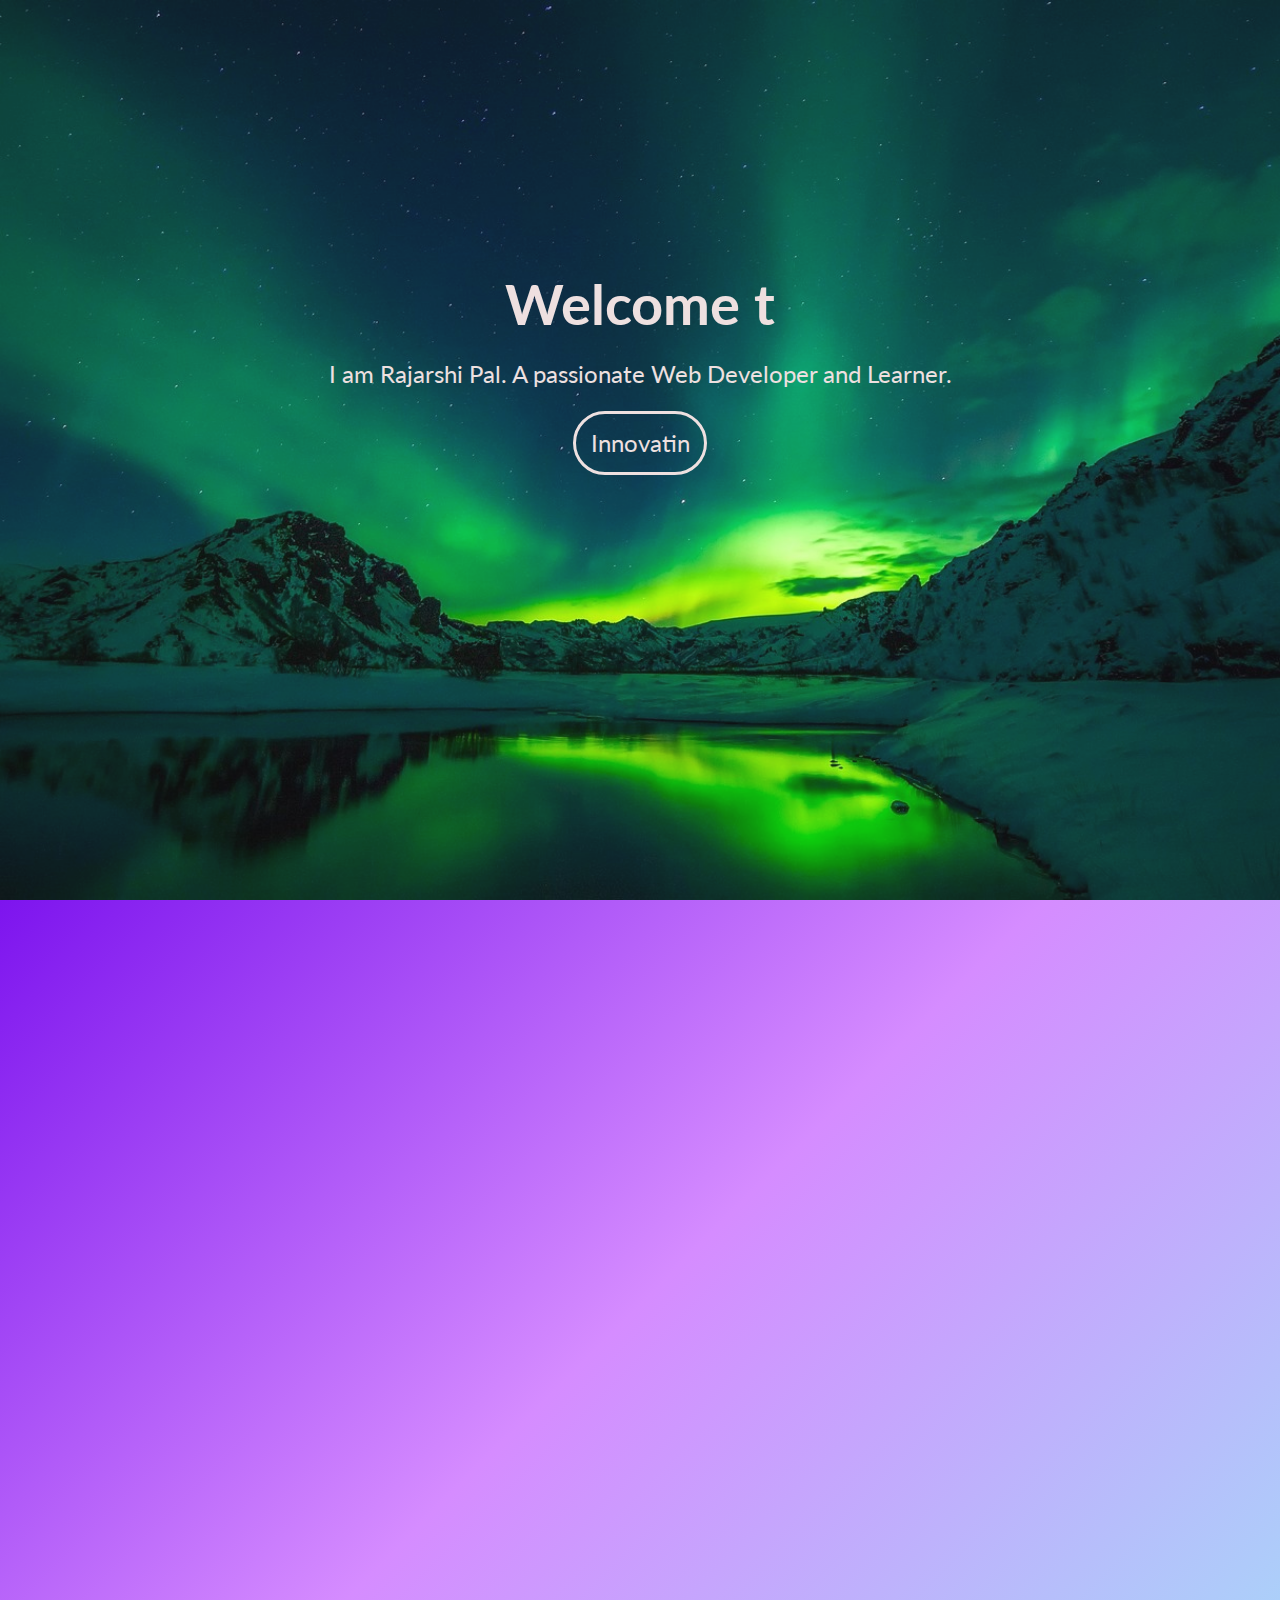
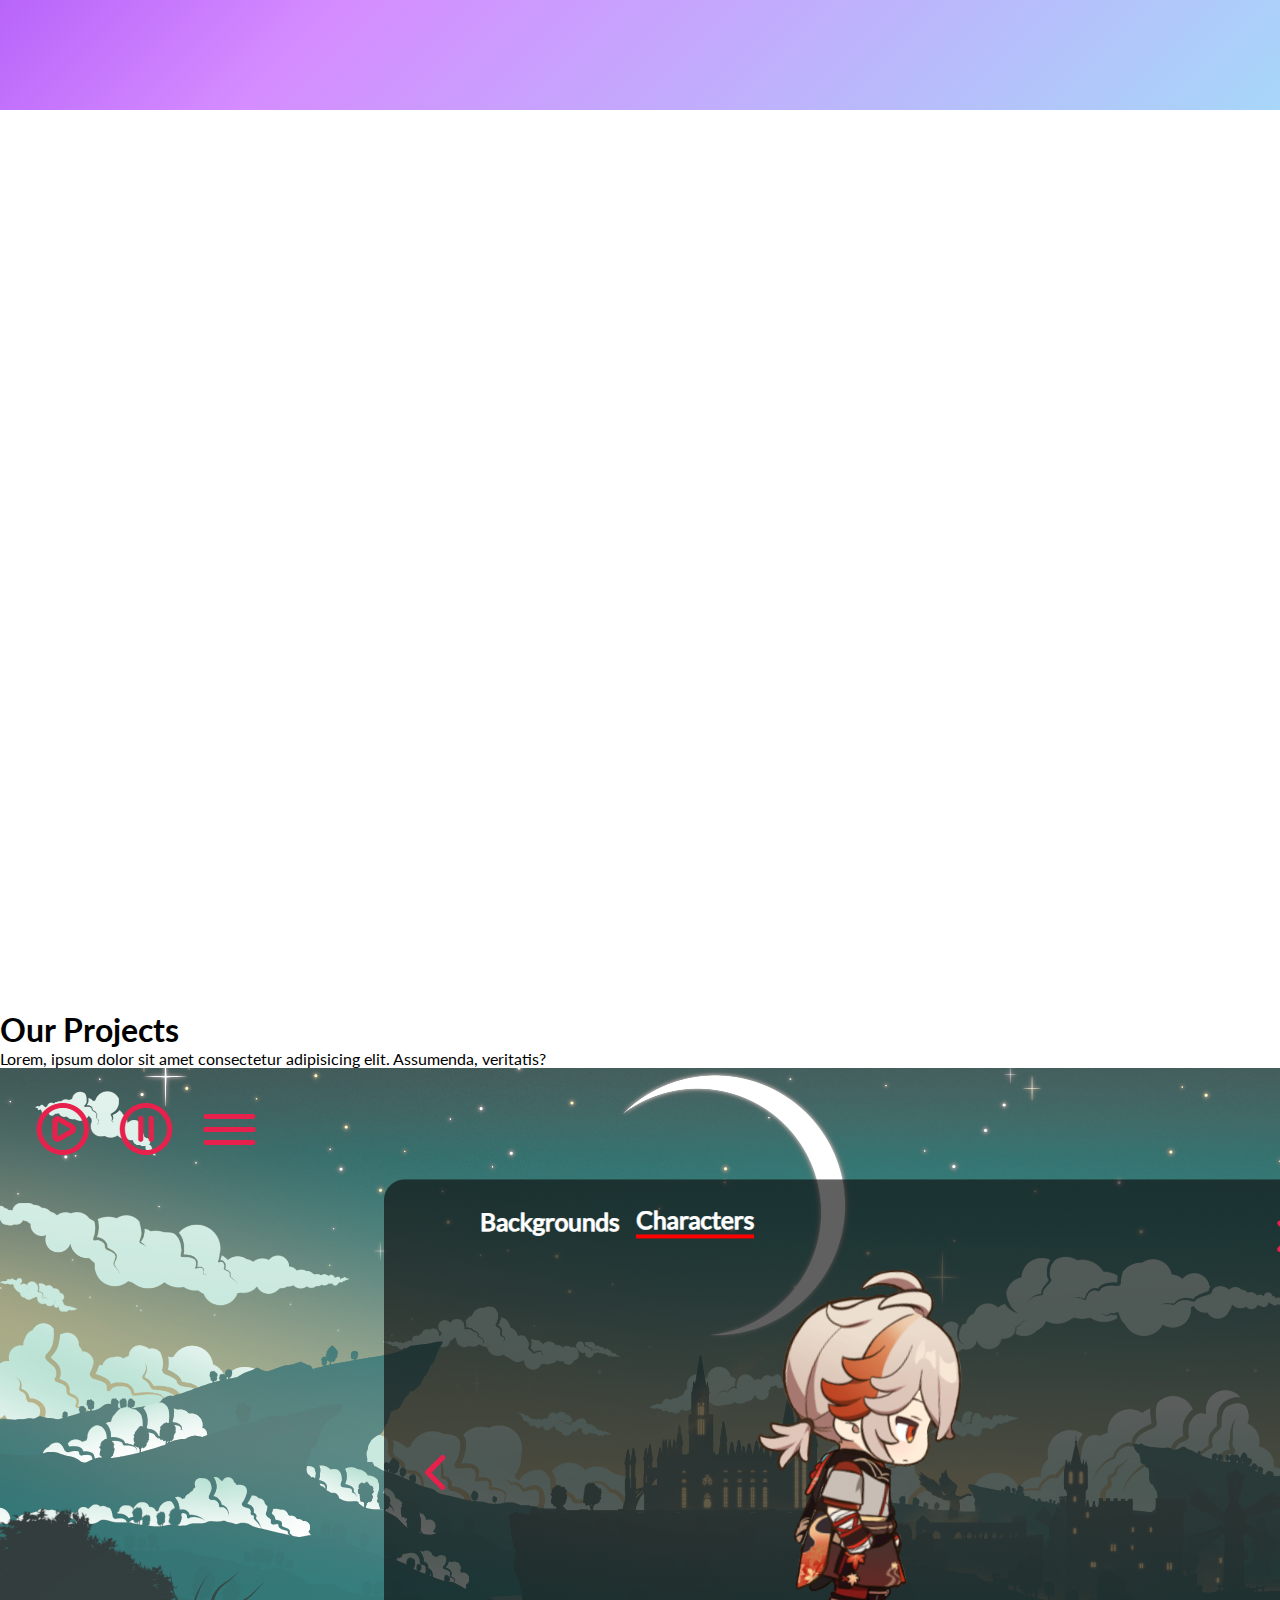
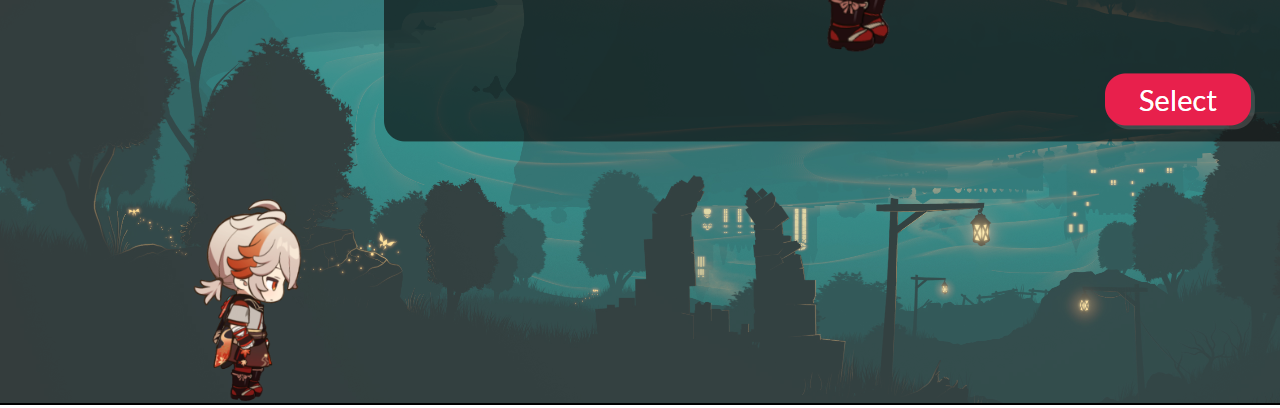
==== backup.html @ f6e22512 "Restructured" ====
<!DOCTYPE html>
<html lang="en">
  <head>
    <meta charset="UTF-8" />
    <meta name="viewport" content="width=device-width, initial-scale=1.0" />
    <title>Document</title>
    <!-- CSS File -->
    <link rel="stylesheet" href="backup.css" />
    <!-- CSS ICONS -->
    <link
      rel="stylesheet"
      href="https://unicons.iconscout.com/release/v4.0.8/css/line.css"
    />
    <!-- FONTS -->
  </head>
  <body>
    <div id="menubtn"><i class="uil uil-bars btn-menu"></i></div>
    <nav id="navbar">
      <h2 class="nav-title">Navigation</h2>
      <i class="uil uil-times btn-cancel"></i>
      <ul class="nav-items">
        <li class="list-items"><a href="#Home">Home</a></li>
        <li class="list-items"><a href="#About">About</a></li>
        <li class="list-items"><a href="#Skills">Skills</a></li>
        <li class="list-items"><a href="#">Projects</a></li>
        <li class="list-items"><a href="#">Footer</a></li>
        <li class="list-items list-para">
          <p>
            Lorem ipsum dolor sit amet consectetur adipisicing elit. Voluptate
            laboriosam fugiat amet porro reprehenderit consectetur perspiciatis?
          </p>
        </li>
        <li class="list-items list-iconbox">
          <a href="#"
            ><i id="linked-icon" class="uil uil-linkedin-alt list-icons"></i
          ></a>
          <a href="#"
            ><i id="git-icon" class="uil uil-github-alt list-icons"></i
          ></a>
          <a href="#"
            ><i id="twiter-icon" class="uil uil-twitter-alt list-icons"></i
          ></a>
          <a href="#"
            ><i id="telegram-icon" class="uil uil-telegram-alt list-icons"></i
          ></a>
          <a href="#"
            ><i id="whatsapp-icon" class="uil uil-whatsapp list-icons"></i
          ></a>
        </li>
      </ul>
    </nav>

    <section id="Home">
      <div class="typeWriteBox">
        <h2 class="typeWriteTitle">
          <!-- Text will be dynamically added -->
        </h2>
        <p class="para">
          I am Rajarshi Pal. A passionate Web Developer and Learner.
        </p>
        <p class="typeWritePara para">
          <!-- Text will be dynamically added -->
        </p>
      </div>
    </section>

    <section id="About">
      <div class="AboutBox">
        <div class="aboutImgBox">
          <img src="images/dp.jpeg" alt="My Image" />
        </div>
        <div class="aboutInfoBox">
          <h1 class="title-info">About Me</h1>
          <p class="para-info">
            I am a JavaScript and Frontend Developer based on West Bengal,
            India.
          </p>
          <div class="aboutSpanBox">
            <div class="span-label">
              <span class="label-items">Name:</span>
              <span class="label-items">Date of Birth:</span>
              <span class="label-items">Address:</span>
              <span class="label-items">Zip Code:</span>
              <span class="label-items">Email:</span>
              <span class="label-items">Phone:</span>
            </div>
            <div class="span-value">
              <span class="val-items">Rajarshi Pal</span>
              <span class="val-items">Marth 23<sup>rd</sup>, 2004</span>
              <span class="val-items"
                >65/B Nayapatty Road,Nagerbazar, Kolkata</span
              >
              <span class="val-items">700055</span>
              <span class="val-items">rajarship23@gmail.com</span>
              <span class="val-items">+91 8100091562</span>
            </div>
          </div>
          <div class="aboutBtnBox">
            <i class="uil uil-github about-gitIcon"></i>
            <a href="https://github.com/palrajarshi" target="_blank"
              >Visit Github</a
            >
          </div>
        </div>
      </div>
    </section>

    <section id="Skills">
      <div class="skillBox">
        <div id="educationBox" class="skill-items">
          <h2 class="skill-title">Education</h2>
          <div class="skill-val">
            <div class="skill-valItems" id="skill11">
              <p class="para-primary">2009 - 2021</p>
              <p class="para-secondary">Schooling</p>
              <p class="para-tertiary">
                Went to Kendriya Vidyalaya Cossipore, Kolkata.
              </p>
            </div>
            <div class="skill-valItems">
              <p class="para-primary">2021 - present(until 2025)</p>
              <p class="para-secondary">Bachelor's Degree(B.Tech)</p>
              <p class="para-tertiary">
                At Guru Nanak Institute Of Technology (G.N.I.T), Sodepur,
                Kolkata
              </p>
            </div>
          </div>
        </div>
        <div id="skiBox" class="skill-items">
          <h2 class="skill-title">Skills</h2>
          <div class="skill-val">
            <div class="skill-valItems">
              <p class="para-primary">2023</p>
              <p class="para-secondary">HTML</p>
              <p class="para-tertiary">Acquired through Self learning.</p>
            </div>
            <div class="skill-valItems">
              <p class="para-primary">2023</p>
              <p class="para-secondary">CSS</p>
              <p class="para-tertiary">Acquired through Self learning.</p>
            </div>
            <div class="skill-valItems">
              <p class="para-primary">2023</p>
              <p class="para-secondary">JavaScript</p>
              <p class="para-tertiary">Acquired through Self learning.</p>
            </div>
            <div class="skill-valItems">
              <p class="para-primary">2021</p>
              <p class="para-secondary">Writing</p>
              <p class="para-tertiary">
                Hobby. Creative and Imaginative Writing.
              </p>
            </div>
          </div>
        </div>
        <div id="languageBox" class="skill-items">
          <h2 class="skill-title">Language</h2>
          <div class="skill-val">
            <div class="skill-valItems">
              <p class="para-primary">Mother Tongue:</p>
              <p class="para-secondary">Bengali</p>
            </div>
            <div class="skill-valItems">
              <p class="para-primary">Prefered Language:</p>
              <p class="para-secondary">English</p>
            </div>
            <div class="skill-valItems">
              <p class="para-primary">Secondary Language:</p>
              <p class="para-secondary">Hindi</p>
            </div>
          </div>
        </div>
      </div>
    </section>

    <section id="Projects">
      <h1 class="project-title">Our Projects</h1>
      <p class="project-para">
        Lorem, ipsum dolor sit amet consectetur adipisicing elit. Assumenda,
        veritatis?
      </p>
      <div class="proj-box">
        <i id="btnprev" class="uil uil-angle-left-b icons"></i>
        <i id="btnnext" class="uil uil-angle-right-b icons"></i>
        <img src="images/projkazujump.png" alt="">
      </div>
    </section>
    <script src="backup.js"></script>
  </body>
</html>
---- backup.css ----
/* 1. Import Font */
@import url("https://fonts.googleapis.com/css2?family=DM+Serif+Display&family=Dancing+Script:wght@600&family=Fjalla+One&family=Kanit:wght@300&family=Lato&family=Roboto+Slab&display=swap");

/* 2. Initialisations */
* {
  font-family: "Lato", sans-serif;
  margin: 0;
  padding: 0;
  box-sizing: border-box;
}
html {
  scroll-behavior: smooth;
}
body {
  height: 150rem;
}

/* 3.Section - Navbar */
#navbar {
  background: #44093a80;
  z-index: 1;
  position: fixed;
  right: 0;
  top: 0;
  height: 100vh;
  width: 20vw;
  transition: all 0.6s ease;
  transform: translateX(100%);
}
/* 3.1 Navbar Menu button */
#menubtn {
  width: 3rem;
  text-align: center;
  border-radius: 0.6rem;
  font-size: 2rem;
  background: #963d636b;
  color: white;
  position: fixed;
  top: 2%;
  right: 1%;
  cursor: pointer;
}
.btn-cancel {
  font-size: 2rem;
  position: absolute;
  color: white;
  top: 2.5%;
  right: 5%;
  cursor: pointer;
}
.btn-cancel:hover{
  color: #b353f9;
}

/* 3.2 Navbar ul(nav- items) */
.nav-title {
  color: #ffb8be;
  margin: 1rem;
  font-family: "Kanit", sans-serif;
}
.nav-items {
  color: white;
  font-size: 1.2rem;
  list-style: none;
  width: 90%;
  height: 90%;
  margin: 2rem auto;
  font-family: "Roboto Slab", serif;
}

/* 3.3 Animate ul(nav-items) */
.animateItems {
  animation: aniLeftSlide 0.6s ease-in-out;
}
@keyframes aniLeftSlide {
  0% {
    transform: translateX(60%);
  }
  100% {
    transform: translateX(0%);
  }
}

.list-items {
  margin: 0.4rem;
  padding: 0.4rem;
}
.list-items:nth-child(-n + 6):not(:nth-child(7)):hover {
  box-shadow: 2px 2px;
}
.list-iconbox {
  display: flex;
  justify-content: space-between;
  align-items: end;
  height: 30%;
}
.list-items a {
  color: white;
  text-decoration: none;
  transform: rotateY(0deg);
  transition: transform 0.6s ease;
}

.list-icons {
  font-size: 2rem;
}
.list-items a:hover,
.list-items:nth-child(6):hover {
  color: #f9aeae;
  transform: rotateY(360deg);
}

/* 4.Section - Home */
#Home {
  height: 100vh;
  display: flex;
  justify-content: center;
  align-items: center;
}
#Home::before {
  content: "";
  position: absolute;
  height: 100%;
  width: 100%;
  background: var(--changeBg, url(images/bg3.jpg));
  background-repeat: no-repeat;
  background-position: center;
  background-size: cover;
  height: 100vh;
  z-index: -1;
  transition: background 0.6s ease;
  opacity: 95%;
}

/* 4.1 Home: Title and Para */

.typeWriteBox {
  height: 40%;
  display: flex;
  flex-direction: column;
  align-items: center;
  font-family: "DM Serif Display", serif;
  color: #eee0e0;
}
.typeWriteTitle {
  font-size: 3.5rem;
}
.para {
  font-family: "Lato", sans-serif;
  margin-top: 1rem;
  padding: 0.4rem;
  font-size: 1.5rem;
  white-space: nowrap;
  text-align: center;
}
.typeWritePara {
  padding: 0.9rem;
  border-radius: 2rem;
  border: transparent;
  text-align: center;
  border: 0.2rem solid;
  opacity: 0;
  transition: opacity 3s ease;
}

/* 4. Section - About */
#About {
  /* border: 2px solid black; */
  height: 90vh;
  display: flex;
  align-items: center;
  justify-content: center;
  /* background: linear-gradient(to bottom, #87CEEB, #ffffff); */
  background: linear-gradient(135deg, #7d14ee, #d58cff, #a7d7f9);
}
.AboutBox {
  display: flex;
  height: 90%;
  width: 80%;
  transform: translateX(0);
}
.aboutImgBox {
  /* border: 2px solid; */
  opacity: 0;
  height: 100%;
  width: 40%;
  border-radius: 1rem;
  overflow: hidden;
  transition: all 0.6s ease;
}
/* 4.1 Section - About Info Box */
.aboutInfoBox {
  opacity: 0;
  padding: 1rem;
  height: 100%;
  width: 55%;
  margin-left: 3rem;
  transition: all 1.6s ease-in-out;
}
.title-info {
  font-size: 3rem;
  display: flex;
  align-items: center;
  height: 15%;
  color: white;
}
.para-info {
  font-size: 1.3rem;
  color: rgb(93 39 39);
  height: 15%;
  display: flex;
  align-items: center;
}
/* 4.2 Section - Spanbox (label and val) Box  */
.aboutSpanBox {
  display: flex;
  font-size: 1.2rem;
  height: 55%;
}
.span-label {
  display: flex;
  flex-direction: column;
  color: #2e2c2c;
  width: 22%;
  font-weight: bold;
}
.span-value {
  display: flex;
  flex-direction: column;
  /* border: 2px solid; */
  width: 75%;
  color: rgb(255, 255, 255);
}

.label-items,
.val-items {
  line-height: 3rem;
}

/* 4.3 Section - Button Box  */
.aboutBtnBox {
  display: flex;
  align-items: center;
  height: 15%;
}
.aboutBtnBox a {
  text-decoration: none;
  color: white;
  font-size: 1.2rem;
  margin-left: 0.3rem;
  background-color: #3e64ff;
  border: #5871d6c5;
  padding: 0.6rem;
  border-radius: 1rem;
  box-shadow: 2px 2px rgba(0, 0, 0, 0.3);
}
.aboutBtnBox a:hover {
  color: #07154b;
}
.about-gitIcon {
  cursor: pointer;
  margin-left: 0.3rem;
  font-size: 2.5rem;
}

/* 4.4 Section - About Image Box  */
.aboutImgBox img {
  height: 100%;
  width: 100%;
  object-fit: fill;
}

/* 5. Section - Skills */
#Skills {
  opacity: 0;
  height: 100vh;
  display: flex;
  align-items: center;
  justify-content: center;
  transition: opacity 0.6s ease-in-out;
  /* background: linear-gradient(to left, #87ceeb, #dfeee5); */
  background: linear-gradient(to left, #b27bfc, #87ceeb);
}
.skillBox {
  height: 90%;
  width: 80%;
  display: grid;
  grid-template-areas:
    "skiBox eduBox langBox"
    "skiBox eduBox langBox"
    "skiBox eduBox langBox"
    "skiBox eduBox langBox";
}
#educationBox {
  grid-area: eduBox;
}
#skiBox {
  grid-area: skiBox;
}
#languageBox {
  grid-area: langBox;
}
.skill-title {
  margin-bottom: 0.6rem;
  font-size: 2rem;
  font-family: "DM Serif Display", serif;
}

/* 5.1 Section: Skills Paras(Info) */
.skill-valItems {
  /* border: 0.15rem solid; */
  /* border-radius: 1rem; */
  font-size: 1rem;
  width: 95%;
  margin-bottom: 0.6rem;
  padding: 0.5rem;
}
.para-primary {
  font-family: "DM Serif Display", serif;
  padding-bottom: 0.5rem;
}
.para-secondary {
  font-family: "Fjalla One", sans-serif;
  border: 0.2rem solid;
  display: inline-block;
  border-radius: 1rem;
  padding: 0.5rem;
  font-size: 1.3rem;
}
.para-tertiary {
  font-family: "DM Serif Display", serif;
  padding-top: 0.5rem;
}
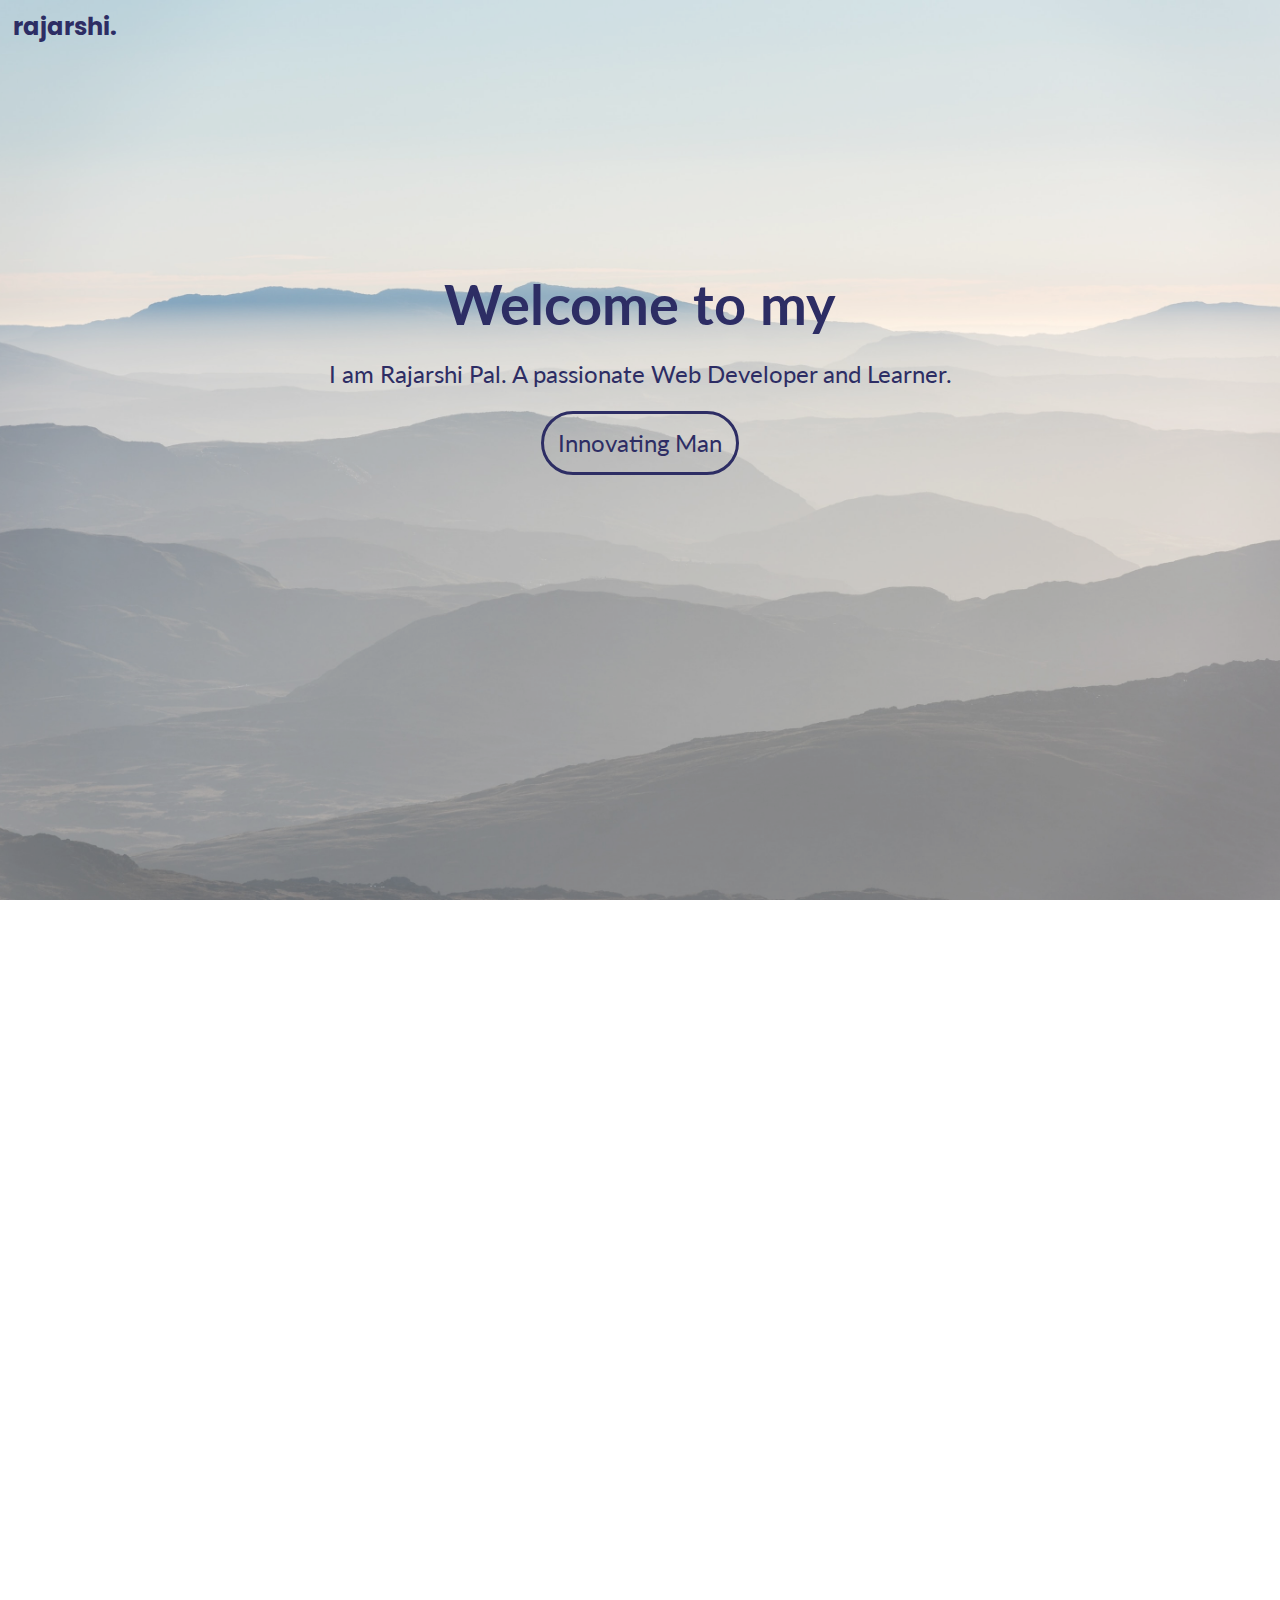
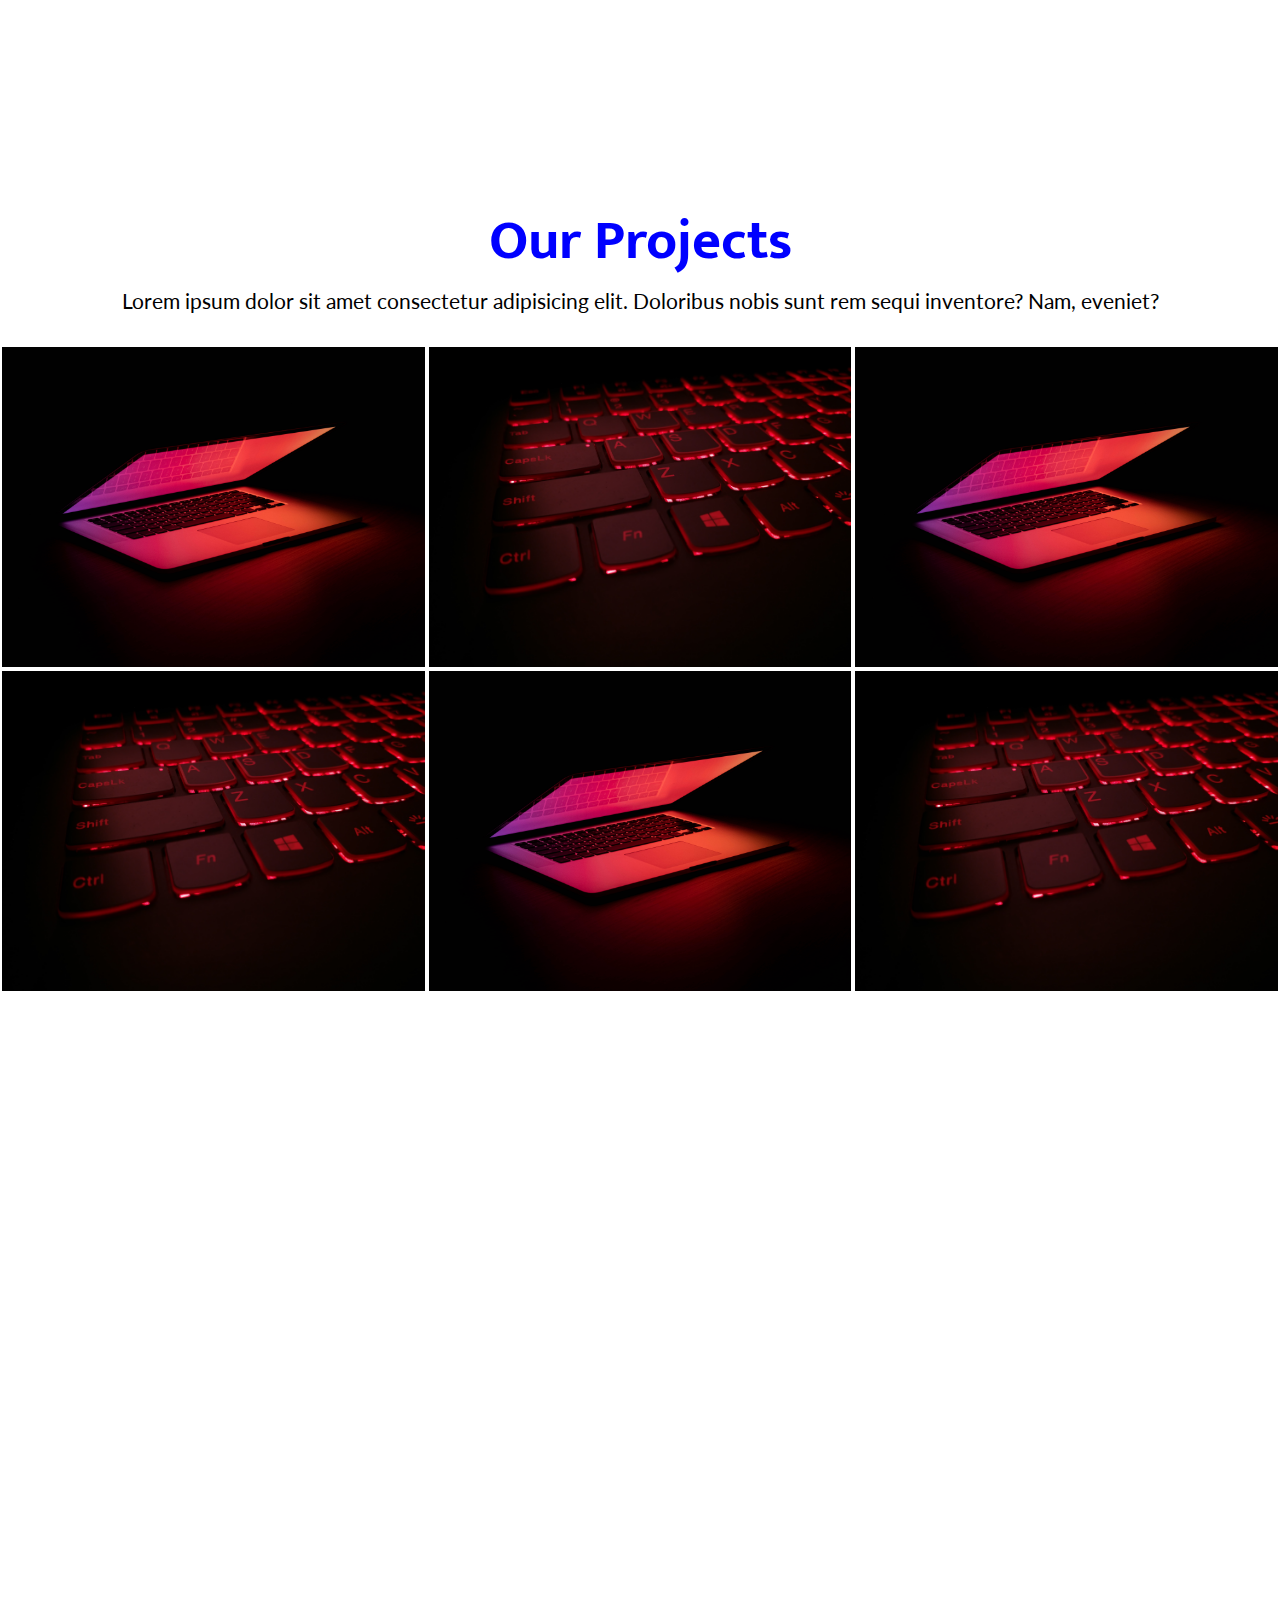
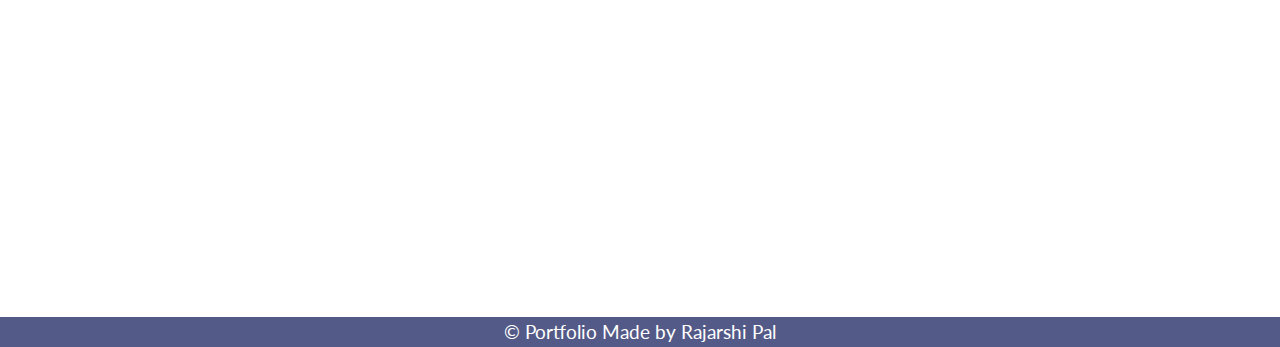
==== commit ca267f35: "Responsive" ====
--- a/backup.html
+++ b/backup.html
@@ -3,7 +3,7 @@
   <head>
     <meta charset="UTF-8" />
     <meta name="viewport" content="width=device-width, initial-scale=1.0" />
-    <title>Document</title>
+    <title>My Portfolio| Rajarshi Pal</title>
     <!-- CSS File -->
     <link rel="stylesheet" href="backup.css" />
     <!-- CSS ICONS -->
@@ -11,9 +11,28 @@
       rel="stylesheet"
       href="https://unicons.iconscout.com/release/v4.0.8/css/line.css"
     />
-    <!-- FONTS -->
+    <!-- Website icon  -->
+    <link
+      rel="apple-touch-icon"
+      sizes="180x180"
+      href="RP/apple-touch-icon.png"
+    />
+    <link
+      rel="icon"
+      type="image/png"
+      sizes="32x32"
+      href="RP/favicon-32x32.png"
+    />
+    <link
+      rel="icon"
+      type="image/png"
+      sizes="16x16"
+      href="RP/favicon-16x16.png"
+    />
+    <link rel="manifest" href="/site.webmanifest" />
   </head>
   <body>
+    <!-- Menu button and navbar -->
     <div id="menubtn"><i class="uil uil-bars btn-menu"></i></div>
     <nav id="navbar">
       <h2 class="nav-title">Navigation</h2>
@@ -22,8 +41,8 @@
         <li class="list-items"><a href="#Home">Home</a></li>
         <li class="list-items"><a href="#About">About</a></li>
         <li class="list-items"><a href="#Skills">Skills</a></li>
-        <li class="list-items"><a href="#">Projects</a></li>
-        <li class="list-items"><a href="#">Footer</a></li>
+        <li class="list-items"><a href="#Projects">Projects</a></li>
+        <li class="list-items"><a href="#Contacts">Contacts</a></li>
         <li class="list-items list-para">
           <p>
             Lorem ipsum dolor sit amet consectetur adipisicing elit. Voluptate
@@ -50,7 +69,9 @@
       </ul>
     </nav>
 
+    <!-- Home Section -->
     <section id="Home">
+      <div class="logo">rajarshi.</div>
       <div class="typeWriteBox">
         <h2 class="typeWriteTitle">
           <!-- Text will be dynamically added -->
@@ -64,6 +85,7 @@
       </div>
     </section>
 
+    <!-- About Section -->
     <section id="About">
       <div class="AboutBox">
         <div class="aboutImgBox">
@@ -72,28 +94,24 @@
         <div class="aboutInfoBox">
           <h1 class="title-info">About Me</h1>
           <p class="para-info">
-            I am a JavaScript and Frontend Developer based on West Bengal,
-            India.
+            I am a passionate JavaScript and Frontend Developer based on West
+            Bengal, India who likes to transform imagination into reality.
           </p>
           <div class="aboutSpanBox">
-            <div class="span-label">
-              <span class="label-items">Name:</span>
-              <span class="label-items">Date of Birth:</span>
-              <span class="label-items">Address:</span>
-              <span class="label-items">Zip Code:</span>
-              <span class="label-items">Email:</span>
-              <span class="label-items">Phone:</span>
-            </div>
-            <div class="span-value">
-              <span class="val-items">Rajarshi Pal</span>
-              <span class="val-items">Marth 23<sup>rd</sup>, 2004</span>
-              <span class="val-items"
-                >65/B Nayapatty Road,Nagerbazar, Kolkata</span
-              >
-              <span class="val-items">700055</span>
-              <span class="val-items">rajarship23@gmail.com</span>
-              <span class="val-items">+91 8100091562</span>
-            </div>
+            <span class="label-items label1">Name:</span>
+            <span class="label-items label2">Date of Birth:</span>
+            <span class="label-items label3">Address:</span>
+            <span class="label-items label4">Zip Code:</span>
+            <span class="label-items label5">Email:</span>
+            <span class="label-items label6">Phone:</span>
+            <span class="val-items val1">Rajarshi Pal</span>
+            <span class="val-items val2">Marth 23<sup>rd</sup>, 2004</span>
+            <span class="val-items val3"
+              >65/B Nayapatty Road,Nagerbazar, Kolkata</span
+            >
+            <span class="val-items val4">700055</span>
+            <span class="val-items val5">rajarship23@gmail.com</span>
+            <span class="val-items val6">+91 8100091562</span>
           </div>
           <div class="aboutBtnBox">
             <i class="uil uil-github about-gitIcon"></i>
@@ -105,87 +123,258 @@
       </div>
     </section>
 
+    <!-- Skills Section -->
     <section id="Skills">
-      <div class="skillBox">
-        <div id="educationBox" class="skill-items">
-          <h2 class="skill-title">Education</h2>
-          <div class="skill-val">
-            <div class="skill-valItems" id="skill11">
-              <p class="para-primary">2009 - 2021</p>
-              <p class="para-secondary">Schooling</p>
-              <p class="para-tertiary">
-                Went to Kendriya Vidyalaya Cossipore, Kolkata.
-              </p>
-            </div>
-            <div class="skill-valItems">
-              <p class="para-primary">2021 - present(until 2025)</p>
-              <p class="para-secondary">Bachelor's Degree(B.Tech)</p>
-              <p class="para-tertiary">
-                At Guru Nanak Institute Of Technology (G.N.I.T), Sodepur,
-                Kolkata
-              </p>
-            </div>
-          </div>
-        </div>
-        <div id="skiBox" class="skill-items">
-          <h2 class="skill-title">Skills</h2>
-          <div class="skill-val">
-            <div class="skill-valItems">
-              <p class="para-primary">2023</p>
-              <p class="para-secondary">HTML</p>
-              <p class="para-tertiary">Acquired through Self learning.</p>
-            </div>
-            <div class="skill-valItems">
-              <p class="para-primary">2023</p>
-              <p class="para-secondary">CSS</p>
-              <p class="para-tertiary">Acquired through Self learning.</p>
-            </div>
-            <div class="skill-valItems">
-              <p class="para-primary">2023</p>
-              <p class="para-secondary">JavaScript</p>
-              <p class="para-tertiary">Acquired through Self learning.</p>
-            </div>
-            <div class="skill-valItems">
-              <p class="para-primary">2021</p>
-              <p class="para-secondary">Writing</p>
-              <p class="para-tertiary">
-                Hobby. Creative and Imaginative Writing.
-              </p>
-            </div>
-          </div>
-        </div>
-        <div id="languageBox" class="skill-items">
-          <h2 class="skill-title">Language</h2>
-          <div class="skill-val">
-            <div class="skill-valItems">
-              <p class="para-primary">Mother Tongue:</p>
-              <p class="para-secondary">Bengali</p>
-            </div>
-            <div class="skill-valItems">
-              <p class="para-primary">Prefered Language:</p>
-              <p class="para-secondary">English</p>
-            </div>
-            <div class="skill-valItems">
-              <p class="para-primary">Secondary Language:</p>
-              <p class="para-secondary">Hindi</p>
-            </div>
-          </div>
-        </div>
-      </div>
-    </section>
-
+      <nav class="skill-navbar" id="skillbar">
+        <ul id="skill-items">
+          <li>
+            <a href="#edubox">Education</a>
+          </li>
+          <li>
+            <a href="#expbox">Experience</a>
+          </li>
+          <li>
+            <a href="#langbox">Languages</a>
+          </li>
+        </ul>
+      </nav>
+
+      <!-- Education -->
+      <div class="skillsbox">
+        <div id="edubox">
+          <h3 class="skill-title">Education</h3>
+          <div class="skill-value">
+            <div class="skill-btns"><i class="uil uil-clipboard-alt"></i></div>
+            <div class="skill-para">
+              <p class="para-duration">2020-2024</p>
+              <p class="para-primary">Bachelor's Degree</p>
+              <p class="para-secondary">Guru Nanak Institute of Technology</p>
+              <p class="para-tertiary">
+                Lorem ipsum dolor, sit amet consectetur adipisicing elit.
+                Recusandae dignissimos ducimus obcaecati, praesentium tenetur
+                omnis?
+              </p>
+            </div>
+          </div>
+          <hr style="border: 1px solid rgba(0, 0, 0, 0.3); width: 80%" />
+          <div class="skill-value">
+            <div class="skill-btns"><i class="uil uil-clipboard-alt"></i></div>
+            <div class="skill-para">
+              <p class="para-duration">2020-2024</p>
+              <p class="para-primary">Bachelor's Degree</p>
+              <p class="para-secondary">Guru Nanak Institute of Technology</p>
+              <p class="para-tertiary">
+                Lorem ipsum dolor, sit amet consectetur adipisicing elit.
+                Recusandae dignissimos ducimus obcaecati, praesentium tenetur
+                omnis?
+              </p>
+            </div>
+          </div>
+          <hr style="border: 1px solid rgba(0, 0, 0, 0.3); width: 80%" />
+          <div class="skill-value">
+            <div class="skill-btns"><i class="uil uil-clipboard-alt"></i></div>
+            <div class="skill-para">
+              <p class="para-duration">2020-2024</p>
+              <p class="para-primary">Bachelor's Degree</p>
+              <p class="para-secondary">Guru Nanak Institute of Technology</p>
+              <p class="para-tertiary">
+                Lorem ipsum dolor, sit amet consectetur adipisicing elit.
+                Recusandae dignissimos ducimus obcaecati, praesentium tenetur
+                omnis?
+              </p>
+            </div>
+          </div>
+          <hr style="border: 1px solid rgba(0, 0, 0, 0.3); width: 80%" />
+        </div>
+
+        <!-- Experience -->
+        <div id="expbox">
+          <h3 class="skill-title margintop">Experiences</h3>
+          <div class="skill-value">
+            <div class="skill-btns"><i class="uil uil-clipboard-alt"></i></div>
+            <div class="skill-para">
+              <p class="para-duration">2020-2024</p>
+              <p class="para-primary">Bachelor's Degree</p>
+              <p class="para-secondary">Guru Nanak Institute of Technology</p>
+              <p class="para-tertiary">
+                Lorem ipsum dolor, sit amet consectetur adipisicing elit.
+                Recusandae dignissimos ducimus obcaecati, praesentium tenetur
+                omnis?
+              </p>
+            </div>
+          </div>
+          <hr style="border: 1px solid rgba(0, 0, 0, 0.3); width: 80%" />
+          <div class="skill-value">
+            <div class="skill-btns"><i class="uil uil-clipboard-alt"></i></div>
+            <div class="skill-para">
+              <p class="para-duration">2020-2024</p>
+              <p class="para-primary">Bachelor's Degree</p>
+              <p class="para-secondary">Guru Nanak Institute of Technology</p>
+              <p class="para-tertiary">
+                Lorem ipsum dolor, sit amet consectetur adipisicing elit.
+                Recusandae dignissimos ducimus obcaecati, praesentium tenetur
+                omnis?
+              </p>
+            </div>
+          </div>
+          <hr style="border: 1px solid rgba(0, 0, 0, 0.3); width: 80%" />
+          <div class="skill-value">
+            <div class="skill-btns"><i class="uil uil-clipboard-alt"></i></div>
+            <div class="skill-para">
+              <p class="para-duration">2020-2024</p>
+              <p class="para-primary">Bachelor's Degree</p>
+              <p class="para-secondary">Guru Nanak Institute of Technology</p>
+              <p class="para-tertiary">
+                Lorem ipsum dolor, sit amet consectetur adipisicing elit.
+                Recusandae dignissimos ducimus obcaecati, praesentium tenetur
+                omnis?
+              </p>
+            </div>
+          </div>
+          <hr style="border: 1px solid rgba(0, 0, 0, 0.3); width: 80%" />
+        </div>
+
+        <!-- Language -->
+        <div id="langbox">
+          <h3 class="skill-title margintop">Languages</h3>
+          <div class="skill-value">
+            <div class="skill-btns"><i class="uil uil-clipboard-alt"></i></div>
+            <div class="skill-para">
+              <p class="para-primary">English</p>
+              <p class="para-secondary">Prefered Language</p>
+              <p class="para-tertiary">
+                Lorem ipsum dolor, sit amet consectetur adipisicing elit.
+                Recusandae dignissimos ducimus obcaecati, praesentium tenetur
+                omnis?
+              </p>
+            </div>
+          </div>
+          <hr style="border: 1px solid rgba(0, 0, 0, 0.3); width: 80%" />
+          <div class="skill-value">
+            <div class="skill-btns"><i class="uil uil-clipboard-alt"></i></div>
+            <div class="skill-para">
+              <p class="para-primary">Hindi</p>
+              <p class="para-secondary">Secondary Language</p>
+              <p class="para-tertiary">
+                Lorem ipsum dolor, sit amet consectetur adipisicing elit.
+                Recusandae dignissimos ducimus obcaecati, praesentium tenetur
+                omnis?
+              </p>
+            </div>
+          </div>
+          <hr style="border: 1px solid rgba(0, 0, 0, 0.3); width: 80%" />
+          <div class="skill-value">
+            <div class="skill-btns"><i class="uil uil-clipboard-alt"></i></div>
+            <div class="skill-para">
+              <p class="para-primary">Bengali</p>
+              <p class="para-secondary">Mother tongue</p>
+              <p class="para-tertiary">
+                Lorem ipsum dolor, sit amet consectetur adipisicing elit.
+                Recusandae dignissimos ducimus obcaecati, praesentium tenetur
+                omnis?
+              </p>
+            </div>
+          </div>
+          <hr style="border: 1px solid rgba(0, 0, 0, 0.3); width: 80%" />
+        </div>
+      </div>
+    </section>
+
+    <!-- Projects Section -->
     <section id="Projects">
-      <h1 class="project-title">Our Projects</h1>
-      <p class="project-para">
-        Lorem, ipsum dolor sit amet consectetur adipisicing elit. Assumenda,
-        veritatis?
+      <h1 class="contact-title">Our Projects</h1>
+      <p class="contact-para">
+        Lorem ipsum dolor sit amet consectetur adipisicing elit. Doloribus nobis
+        sunt rem sequi inventore? Nam, eveniet?
       </p>
-      <div class="proj-box">
-        <i id="btnprev" class="uil uil-angle-left-b icons"></i>
-        <i id="btnnext" class="uil uil-angle-right-b icons"></i>
-        <img src="images/projkazujump.png" alt="">
-      </div>
-    </section>
-    <script src="backup.js"></script>
+      <div class="projbox">
+        <div class="proj-items">
+          <img src="images/bg0.jpg" alt="" />
+          <div class="text-over">
+            <a href="#"><i class="uil uil-link link-icon"></i></a>
+            <p>I am Bg 1</p>
+          </div>
+        </div>
+        <div class="proj-items">
+          <img src="images/bg2.jpg" alt="" />
+          <div class="text-over">
+            <a href="#"><i class="uil uil-link link-icon"></i></a>
+            <p>I am Bg 2</p>
+          </div>
+        </div>
+        <div class="proj-items">
+          <img src="images/bg0.jpg" alt="" />
+          <div class="text-over">
+            <a href="#"><i class="uil uil-link link-icon"></i></a>
+            <p>I am Bg 3</p>
+          </div>
+        </div>
+        <div class="proj-items">
+          <img src="images/bg2.jpg" alt="" />
+          <div class="text-over">
+            <a href="#"><i class="uil uil-link link-icon"></i></a>
+            <p>I am Bg 4</p>
+          </div>
+        </div>
+        <div class="proj-items">
+          <img src="images/bg0.jpg" alt="" />
+          <div class="text-over">
+            <a href="#"><i class="uil uil-link link-icon"></i></a>
+            <p>I am Bg 5</p>
+          </div>
+        </div>
+        <div class="proj-items">
+          <img src="images/bg2.jpg" alt="" />
+          <div class="text-over">
+            <a href="#"><i class="uil uil-link link-icon"></i></a>
+            <p>I am Bg 6</p>
+          </div>
+        </div>
+      </div>
+    </section>
+
+    <!-- Contacts Section -->
+    <section id="Contacts">
+      <h1 class="contact-title">Contact Me</h1>
+      <p class="contact-para">
+        Lorem ipsum dolor sit amet consectetur adipisicing elit. Doloribus nobis
+        sunt rem sequi inventore? Nam, eveniet?
+      </p>
+      <div class="contact-cards">
+        <div class="card-items">
+          <div class="item-icons"><i class="uil uil-whatsapp"></i></div>
+          <p class="para-primary text-center">Whatsapp</p>
+          <p class="para-tertiary text-center">
+            Lorem ipsum dolor sit amet consectetur adipisicing elit.
+          </p>
+        </div>
+        <div class="card-items">
+          <div class="item-icons"><i class="uil uil-linkedin"></i></div>
+          <p class="para-primary text-center">LinkedIn</p>
+          <p class="para-tertiary text-center">
+            Lorem, ipsum dolor sit amet consectetur adipisicing elit.
+            Perspiciatis!
+          </p>
+        </div>
+        <div class="card-items">
+          <div class="item-icons"><i class="uil uil-telegram-alt"></i></div>
+          <p class="para-primary text-center">Email</p>
+          <p class="para-tertiary text-center">
+            Lorem, ipsum dolor sit amet consectetur adipisicing elit.
+            Perspiciatis!
+          </p>
+        </div>
+        <div class="card-items">
+          <div class="item-icons"><i class="uil uil-globe"></i></div>
+          <p class="para-primary text-center">Website</p>
+          <p class="para-tertiary text-center">
+            Lorem, ipsum dolor sit amet consectetur adipisicing elit.
+            Perspiciatis!
+          </p>
+        </div>
+      </div>
+    </section>
+    <footer id="Foot">&copy; Portfolio Made by Rajarshi Pal</footer>
+    <script src="oldScript.js" defer></script>
   </body>
 </html>
--- a/backup.css
+++ b/backup.css
@@ -1,6 +1,6 @@
 /* 1. Import Font */
 @import url("https://fonts.googleapis.com/css2?family=DM+Serif+Display&family=Dancing+Script:wght@600&family=Fjalla+One&family=Kanit:wght@300&family=Lato&family=Roboto+Slab&display=swap");
-
+@import url("https://fonts.googleapis.com/css2?family=Kanit:wght@300&family=Merriweather:wght@300&family=Mukta:wght@500&family=Poppins&display=swap");
 /* 2. Initialisations */
 * {
   font-family: "Lato", sans-serif;
@@ -11,19 +11,19 @@
 html {
   scroll-behavior: smooth;
 }
-body {
-  height: 150rem;
-}
+/* body {
+  height: 250rem;
+} */
 
 /* 3.Section - Navbar */
 #navbar {
-  background: #44093a80;
+  background: rgb(66 87 107 / 67%);
   z-index: 1;
   position: fixed;
   right: 0;
   top: 0;
   height: 100vh;
-  width: 20vw;
+  width: 18rem;
   transition: all 0.6s ease;
   transform: translateX(100%);
 }
@@ -33,7 +33,7 @@
   text-align: center;
   border-radius: 0.6rem;
   font-size: 2rem;
-  background: #963d636b;
+  background: #4e535f9e;
   color: white;
   position: fixed;
   top: 2%;
@@ -48,13 +48,13 @@
   right: 5%;
   cursor: pointer;
 }
-.btn-cancel:hover{
+.btn-cancel:hover {
   color: #b353f9;
 }
 
 /* 3.2 Navbar ul(nav- items) */
 .nav-title {
-  color: #ffb8be;
+  color: #2de7c7;
   margin: 1rem;
   font-family: "Kanit", sans-serif;
 }
@@ -106,7 +106,7 @@
 }
 .list-items a:hover,
 .list-items:nth-child(6):hover {
-  color: #f9aeae;
+  color: #2ac3ec;
   transform: rotateY(360deg);
 }
 
@@ -117,19 +117,28 @@
   justify-content: center;
   align-items: center;
 }
+.logo {
+  font-family: "Poppins", sans-serif;
+  position: absolute;
+  top: 1%;
+  left: 1%;
+  font-size: 1.5rem;
+  font-weight: bold;
+  color: #2d2d64;
+}
 #Home::before {
   content: "";
   position: absolute;
   height: 100%;
   width: 100%;
-  background: var(--changeBg, url(images/bg3.jpg));
+  background: var(--changeBg, url(images/bgcheck3.jpg));
   background-repeat: no-repeat;
   background-position: center;
   background-size: cover;
   height: 100vh;
-  z-index: -1;
+  z-index: -3;
   transition: background 0.6s ease;
-  opacity: 95%;
+  opacity: 80%;
 }
 
 /* 4.1 Home: Title and Para */
@@ -140,7 +149,7 @@
   flex-direction: column;
   align-items: center;
   font-family: "DM Serif Display", serif;
-  color: #eee0e0;
+  color: #2d2d64;
 }
 .typeWriteTitle {
   font-size: 3.5rem;
@@ -165,13 +174,10 @@
 
 /* 4. Section - About */
 #About {
-  /* border: 2px solid black; */
-  height: 90vh;
+  margin: 2rem 0 4rem 0;
   display: flex;
   align-items: center;
   justify-content: center;
-  /* background: linear-gradient(to bottom, #87CEEB, #ffffff); */
-  background: linear-gradient(135deg, #7d14ee, #d58cff, #a7d7f9);
 }
 .AboutBox {
   display: flex;
@@ -191,52 +197,89 @@
 /* 4.1 Section - About Info Box */
 .aboutInfoBox {
   opacity: 0;
-  padding: 1rem;
   height: 100%;
   width: 55%;
   margin-left: 3rem;
   transition: all 1.6s ease-in-out;
 }
 .title-info {
-  font-size: 3rem;
+  font-size: 3.5rem;
   display: flex;
   align-items: center;
   height: 15%;
-  color: white;
+  color: blue;
+  font-family: "Mukta", sans-serif;
 }
 .para-info {
-  font-size: 1.3rem;
-  color: rgb(93 39 39);
+  font-size: 1.1rem;
+  color: #787278;
   height: 15%;
   display: flex;
   align-items: center;
+  margin-bottom: 1rem;
 }
 /* 4.2 Section - Spanbox (label and val) Box  */
 .aboutSpanBox {
-  display: flex;
-  font-size: 1.2rem;
-  height: 55%;
-}
-.span-label {
-  display: flex;
-  flex-direction: column;
+  display: grid;
+  grid-template-areas:
+    "label1 val1"
+    "label2 val2"
+    "label3 val3"
+    "label4 val4"
+    "label5 val5"
+    "label6 val6";
+}
+
+.label1 {
+  grid-area: label1;
+}
+.label2 {
+  grid-area: label2;
+}
+.label3 {
+  grid-area: label3;
+}
+.label4 {
+  grid-area: label4;
+}
+.label5 {
+  grid-area: label5;
+}
+.label6 {
+  grid-area: label6;
+}
+.val1 {
+  grid-area: val1;
+}
+.val2 {
+  grid-area: val2;
+}
+.val3 {
+  grid-area: val3;
+}
+.val4 {
+  grid-area: val4;
+}
+.val5 {
+  grid-area: val5;
+}
+.val6 {
+  grid-area: val6;
+}
+.label-items{
+  white-space: nowrap;
+  font-size: 1.25rem;
+  line-height: 3.1rem;
   color: #2e2c2c;
-  width: 22%;
+  margin-right: 1rem;
   font-weight: bold;
 }
-.span-value {
-  display: flex;
-  flex-direction: column;
-  /* border: 2px solid; */
-  width: 75%;
-  color: rgb(255, 255, 255);
-}
-
-.label-items,
-.val-items {
-  line-height: 3rem;
-}
-
+.val-items{
+  white-space: nowrap;
+  font-size: 1.25rem;
+  line-height: 3.1rem;
+  color: #948d8d;
+}
 /* 4.3 Section - Button Box  */
 .aboutBtnBox {
   display: flex;
@@ -247,7 +290,7 @@
   text-decoration: none;
   color: white;
   font-size: 1.2rem;
-  margin-left: 0.3rem;
+  margin-left: 0.8rem;
   background-color: #3e64ff;
   border: #5871d6c5;
   padding: 0.6rem;
@@ -259,7 +302,7 @@
 }
 .about-gitIcon {
   cursor: pointer;
-  margin-left: 0.3rem;
+  /* margin-left: 0.3rem; */
   font-size: 2.5rem;
 }
 
@@ -272,62 +315,259 @@
 
 /* 5. Section - Skills */
 #Skills {
-  opacity: 0;
-  height: 100vh;
-  display: flex;
-  align-items: center;
+  display: flex;
+  opacity: 0;
+  transition: 0.6s ease;
+}
+
+/* 5.1 Skill Navbar */
+#skillbar {
+  position: sticky;
+  left: 0;
+  top: 30%;
+  width: 20%;
+  height: 15%;
+  display: flex;
   justify-content: center;
-  transition: opacity 0.6s ease-in-out;
-  /* background: linear-gradient(to left, #87ceeb, #dfeee5); */
-  background: linear-gradient(to left, #b27bfc, #87ceeb);
-}
-.skillBox {
-  height: 90%;
+  align-items: center;
+}
+#skill-items {
+  list-style: none;
+}
+#skill-items li {
+  padding: 0.5rem;
+  margin: 0.1rem;
+}
+#skill-items li a {
+  font-size: 1.3rem;
+  font-family: "Kanit", sans-serif;
+  color: black;
+  text-decoration: none;
+  font-weight: bold;
+}
+#skill-items li a:hover {
+  color: blue;
+}
+
+/* Dynamically add effect */
+.AddNavEffect {
+  box-shadow: 2px 2px rgba(0, 0, 0, 0.3);
+  padding: 0.4rem;
+  transform: translateX(20%);
+  transition: 0.6s ease;
+  border-bottom: 0.2rem solid blue;
+}
+.skillsbox {
+  width: 75%;
+  height: 100%;
+  margin-left: 1rem;
+}
+
+.skill-title {
+  font-size: 2.2rem;
+  color: blue;
+  font-family: "Mukta", sans-serif;
+  margin: 0rem 1rem 1rem 1rem;
+}
+.margintop {
+  margin-top: 2rem;
+}
+.skill-value {
+  display: flex;
+  margin: 1rem;
+  font-size: 1.2rem;
+}
+.uil-clipboard-alt {
+  font-size: 2.1rem;
+  background-color: blue;
+  border-radius: 30%;
+  color: white;
+  padding: 0.2rem;
+}
+.skill-btns {
+  margin: 0.5rem 0.5rem 0 0.6rem;
+}
+.skill-para {
+  width: 75%;
+}
+
+#edubox {
+  transform: translateY(0%);
+  opacity: 0;
+  transition: 0.6s ease;
+}
+#expbox {
+  transform: translateY(0%);
+  opacity: 0;
+  transition: 0.6s ease;
+}
+#langbox {
+  transform: translateY(0%);
+  opacity: 0;
+  transition: 0.6s ease;
+}
+/* 5.2 Section: Skills, Para  */
+.para-duration {
+  color: blue;
+}
+.para-primary {
+  font-family: "Merriweather", serif;
+  font-size: 1.4rem;
+  padding: 0.2rem;
+  margin: 0.2rem;
+  font-weight: bold;
+}
+.para-duration {
+  font-family: "Merriweather", serif;
+  padding: 0.2rem;
+  margin: 0.2rem;
+}
+.para-secondary {
+  font-family: "Merriweather", serif;
+  font-weight: bold;
+  padding: 0.2rem;
+  margin: 0.2rem;
+  font-size: 1.1rem;
+}
+.para-tertiary {
+  font-family: "Merriweather", serif;
+  padding: 0.2rem;
+  margin: 0.2rem;
+  font-size: 1rem;
+  color: #888080;
+}
+/* 5.2.1 Dynamic Animations */
+.animateYitems {
+  animation: aniYSlide 0.6s ease-in-out;
+}
+@keyframes aniYSlide {
+  0% {
+    transform: translateY(80%);
+  }
+  100% {
+    transform: translateY(0%);
+  }
+}
+/* 6 Section: Projects  */
+#Projects {
+  /* opacity: 0; */
+  margin-top: 2rem;
+  transition: 0.6s ease;
+}
+.projbox {
+  margin-top: 2rem;
+  display: grid;
+  grid-template-columns: repeat(auto-fill, minmax(23rem, 1fr));
+  grid-template-rows: repeat(2, 1fr);
+}
+.proj-items {
+  position: relative;
+}
+.proj-items img {
+  border: 2px solid white;
+  object-fit: cover;
+  height: 100%;
+  width: 100%;
+}
+/* 6.1 Text over */
+.text-over {
+  color: wheat;
+  border: 2px solid;
+  position: absolute;
+  display: flex;
+  justify-content: center;
+  align-items: center;
+  top: 0;
+  font-size: 1.6rem;
+  opacity: 0;
+  width: 100%;
+  height: 100%;
+  transition: 0.6s ease;
+}
+.text-over p {
+  font-family: "Mukta", sans-serif;
+}
+.text-over a {
+  color: white;
+}
+.bgBlue {
+  background: #1b1af2bd;
+  transition: 0.3s ease;
+}
+.link-icon {
+  cursor: pointer;
+  margin-right: 0.7rem;
+  /* font-size: 2rem; */
+}
+/* 7 Section: Contacts  */
+#Contacts {
+  margin: 3rem 0 2rem 0;
+  opacity: 0;
+  transition: 2.5s ease;
+}
+
+.contact-para {
+  text-align: center;
+  font-size: 1.3rem;
+}
+.contact-title {
+  text-align: center;
+  font-size: 3.5rem;
+  color: blue;
+  font-family: "Mukta", sans-serif;
+}
+
+/* 6.1 Section: Contacts - Card items */
+.contact-cards {
+  display: grid;
+  grid-template-columns: repeat(auto-fill, minmax(15rem, 1fr));
+  gap: 2rem;
   width: 80%;
-  display: grid;
-  grid-template-areas:
-    "skiBox eduBox langBox"
-    "skiBox eduBox langBox"
-    "skiBox eduBox langBox"
-    "skiBox eduBox langBox";
-}
-#educationBox {
-  grid-area: eduBox;
-}
-#skiBox {
-  grid-area: skiBox;
-}
-#languageBox {
-  grid-area: langBox;
-}
-.skill-title {
-  margin-bottom: 0.6rem;
-  font-size: 2rem;
-  font-family: "DM Serif Display", serif;
-}
-
-/* 5.1 Section: Skills Paras(Info) */
-.skill-valItems {
-  /* border: 0.15rem solid; */
-  /* border-radius: 1rem; */
-  font-size: 1rem;
-  width: 95%;
-  margin-bottom: 0.6rem;
-  padding: 0.5rem;
-}
-.para-primary {
-  font-family: "DM Serif Display", serif;
-  padding-bottom: 0.5rem;
-}
-.para-secondary {
-  font-family: "Fjalla One", sans-serif;
-  border: 0.2rem solid;
-  display: inline-block;
-  border-radius: 1rem;
-  padding: 0.5rem;
-  font-size: 1.3rem;
-}
-.para-tertiary {
-  font-family: "DM Serif Display", serif;
+  margin: 3.7rem auto;
+  justify-content: center;
+}
+.card-items {
   padding-top: 0.5rem;
-}
+  border-radius: 0.8rem;
+  box-shadow: -0.2rem -0.2rem 0.9rem 0.3rem rgba(0, 0, 0, 0.3);
+  transition: 0.6s ease;
+  height: 19rem;
+}
+.card-items:hover {
+  transform: scale(1.1);
+}
+.text-center {
+  text-align: center;
+  margin-top: 1rem;
+}
+.item-icons {
+  display: flex;
+  justify-content: center;
+  color: white;
+  background: blue;
+  border-radius: 50%;
+  font-size: 4rem;
+  width: 44%;
+  padding: 1rem;
+  margin: 1rem auto;
+}
+
+/* Foot Section */
+#Foot {
+  background: #545a87;
+  color: white;
+  text-align: center;
+  font-size: 1.2rem;
+  padding: 0.2rem;
+  margin-top: 1rem;
+}
+
+/* Responsive */
+
+/* For width 1450px */
+@media (max-width: 1450px) {
+  .aboutImgBox {
+    width: 25rem;
+    height: 32.6rem;
+  }
+}
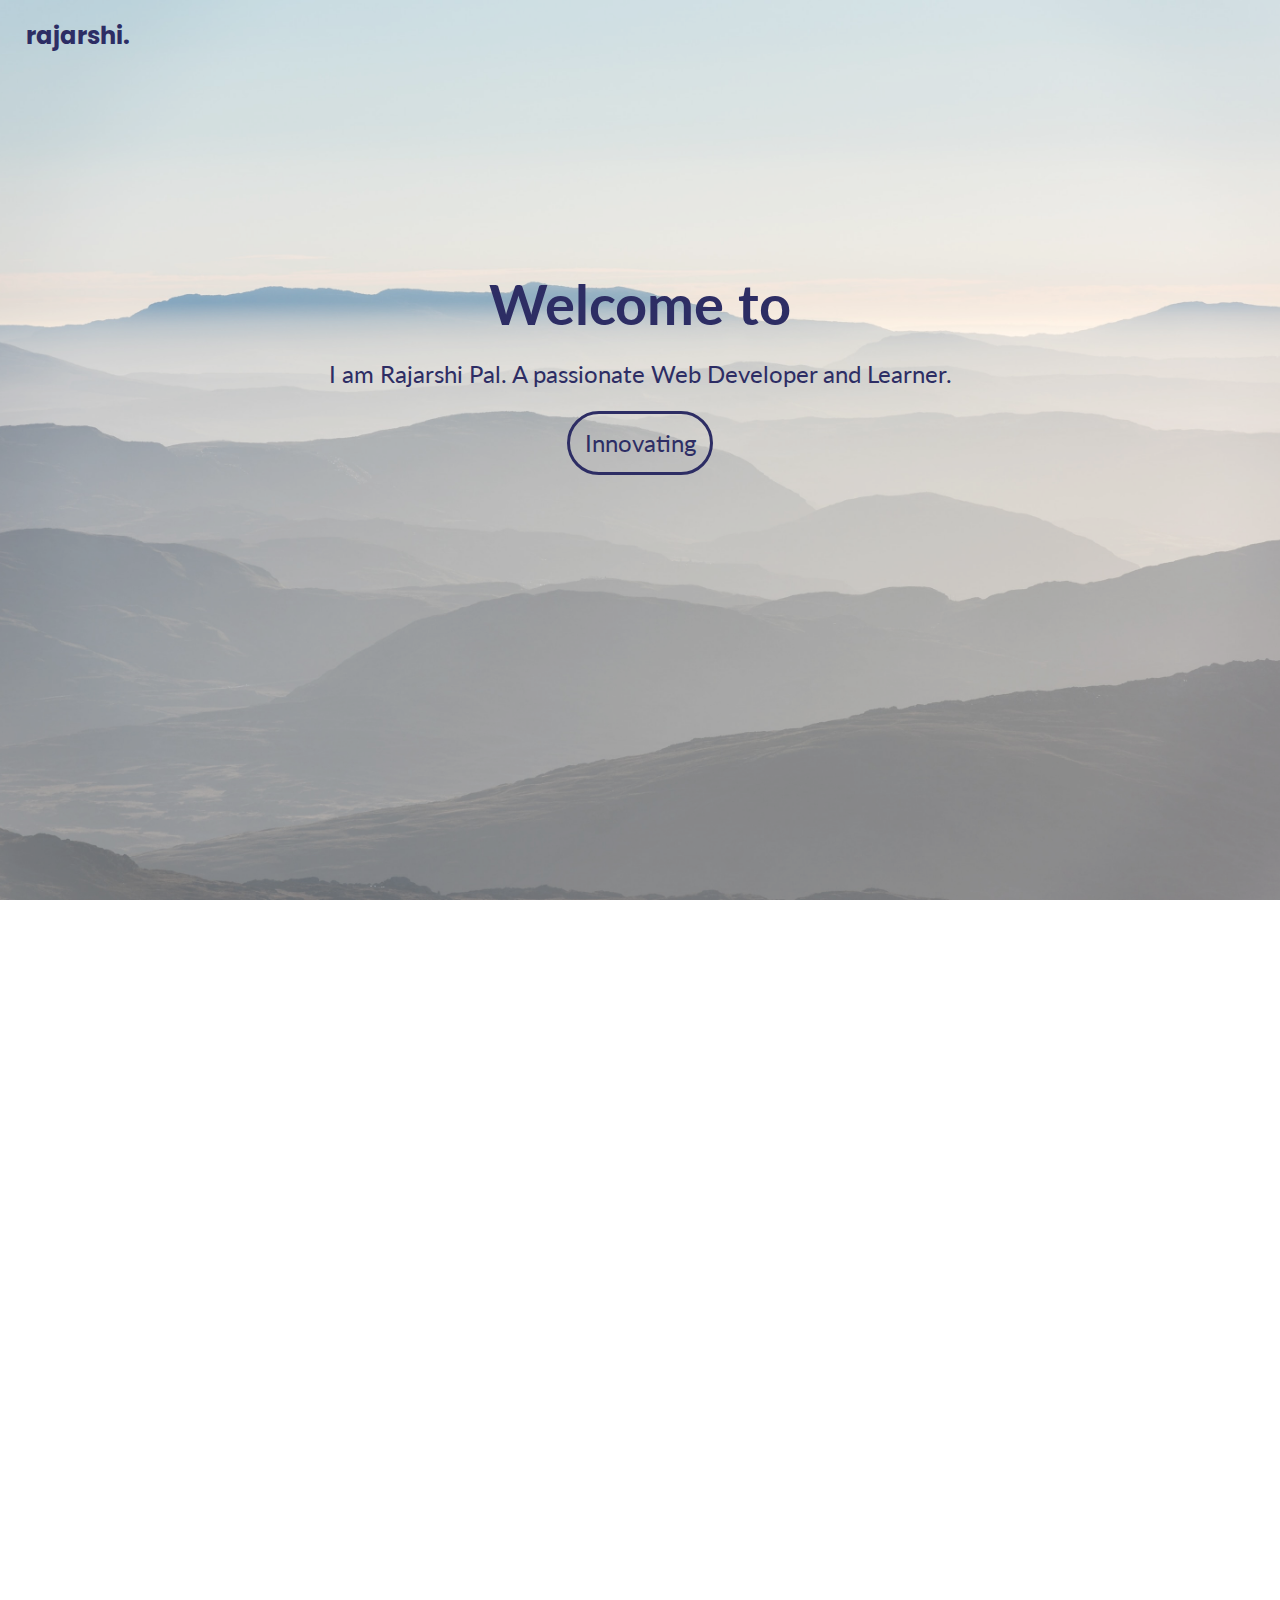
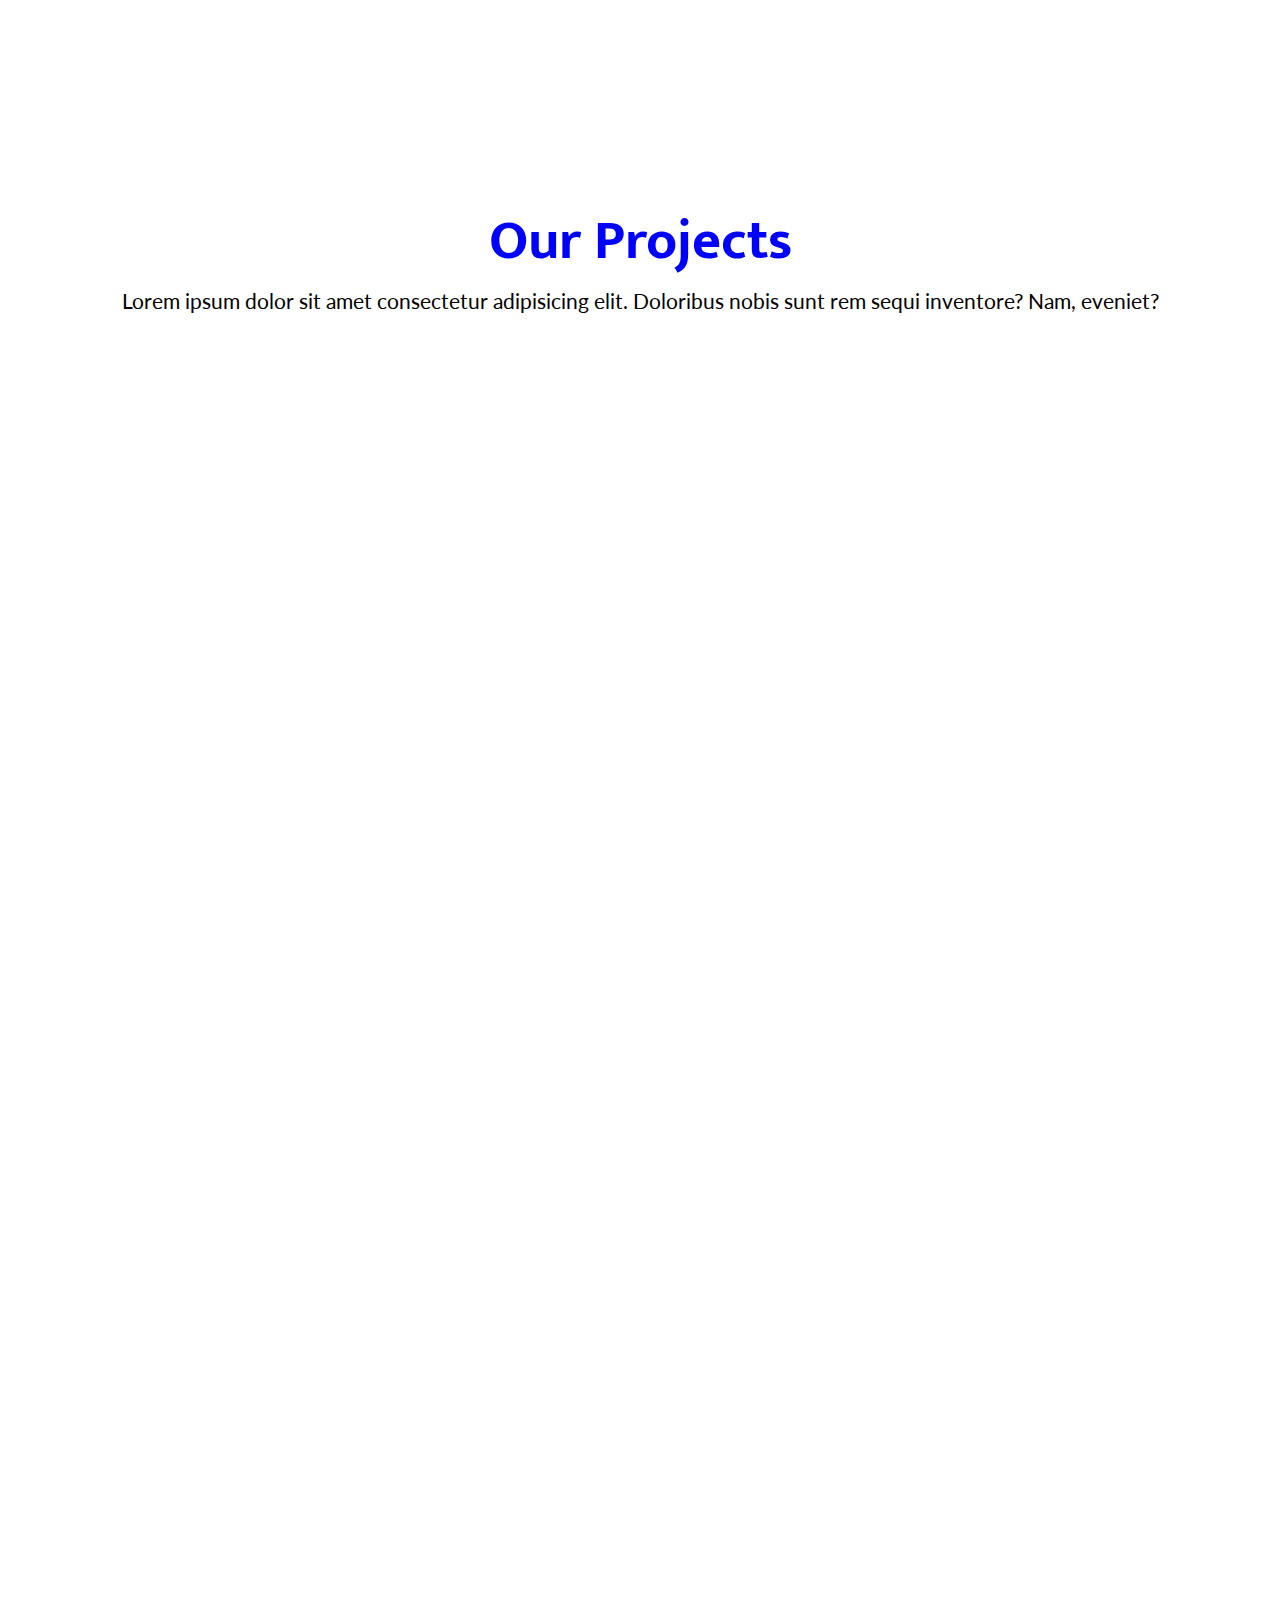
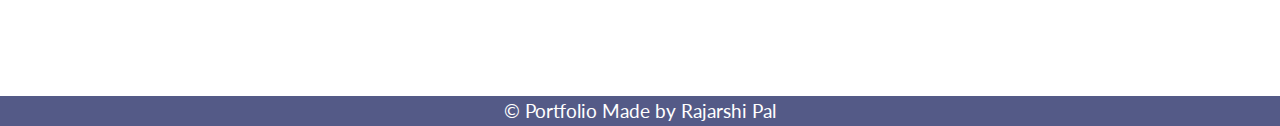
==== commit ae3c32a2: "Added new themes" ====
--- a/backup.html
+++ b/backup.html
@@ -31,7 +31,10 @@
     />
     <link rel="manifest" href="/site.webmanifest" />
   </head>
-  <body>
+  <body class="changeThemeBg">
+    <!-- Preloader -->
+    <div id="preloader"></div>
+
     <!-- Menu button and navbar -->
     <div id="menubtn"><i class="uil uil-bars btn-menu"></i></div>
     <nav id="navbar">
@@ -72,6 +75,7 @@
     <!-- Home Section -->
     <section id="Home">
       <div class="logo">rajarshi.</div>
+      <i id="colors" class="uil uil-palette"></i>
       <div class="typeWriteBox">
         <h2 class="typeWriteTitle">
           <!-- Text will be dynamically added -->
@@ -92,26 +96,28 @@
           <img src="images/dp.jpeg" alt="My Image" />
         </div>
         <div class="aboutInfoBox">
-          <h1 class="title-info">About Me</h1>
+          <h1 class="title-info changeThemeColor">About Me</h1>
           <p class="para-info">
             I am a passionate JavaScript and Frontend Developer based on West
             Bengal, India who likes to transform imagination into reality.
           </p>
           <div class="aboutSpanBox">
-            <span class="label-items label1">Name:</span>
-            <span class="label-items label2">Date of Birth:</span>
-            <span class="label-items label3">Address:</span>
-            <span class="label-items label4">Zip Code:</span>
-            <span class="label-items label5">Email:</span>
-            <span class="label-items label6">Phone:</span>
-            <span class="val-items val1">Rajarshi Pal</span>
-            <span class="val-items val2">Marth 23<sup>rd</sup>, 2004</span>
-            <span class="val-items val3"
-              >65/B Nayapatty Road,Nagerbazar, Kolkata</span
-            >
-            <span class="val-items val4">700055</span>
-            <span class="val-items val5">rajarship23@gmail.com</span>
-            <span class="val-items val6">+91 8100091562</span>
+            <div class="span-label">
+              <span class="label-items">Name:</span>
+              <span class="label-items">Date of Birth:</span>
+              <span class="label-items">Address:</span>
+              <span class="label-items">Zip Code:</span>
+              <span class="label-items">Email:</span>
+              <span class="label-items">Phone:</span>
+            </div>
+            <div class="span-value">
+              <span class="val-items">Rajarshi Pal</span>
+              <span class="val-items">Marth 23<sup>rd</sup>, 2004</span>
+              <span class="val-items">Dum-Dum Nagerbazar, Kolkata</span>
+              <span class="val-items">700055</span>
+              <span class="val-items">rajarship23@gmail.com</span>
+              <span class="val-items">+91 8100091562</span>
+            </div>
           </div>
           <div class="aboutBtnBox">
             <i class="uil uil-github about-gitIcon"></i>
@@ -142,39 +148,45 @@
       <!-- Education -->
       <div class="skillsbox">
         <div id="edubox">
-          <h3 class="skill-title">Education</h3>
-          <div class="skill-value">
-            <div class="skill-btns"><i class="uil uil-clipboard-alt"></i></div>
-            <div class="skill-para">
-              <p class="para-duration">2020-2024</p>
-              <p class="para-primary">Bachelor's Degree</p>
-              <p class="para-secondary">Guru Nanak Institute of Technology</p>
-              <p class="para-tertiary">
-                Lorem ipsum dolor, sit amet consectetur adipisicing elit.
-                Recusandae dignissimos ducimus obcaecati, praesentium tenetur
-                omnis?
-              </p>
-            </div>
-          </div>
-          <hr style="border: 1px solid rgba(0, 0, 0, 0.3); width: 80%" />
-          <div class="skill-value">
-            <div class="skill-btns"><i class="uil uil-clipboard-alt"></i></div>
-            <div class="skill-para">
-              <p class="para-duration">2020-2024</p>
-              <p class="para-primary">Bachelor's Degree</p>
-              <p class="para-secondary">Guru Nanak Institute of Technology</p>
-              <p class="para-tertiary">
-                Lorem ipsum dolor, sit amet consectetur adipisicing elit.
-                Recusandae dignissimos ducimus obcaecati, praesentium tenetur
-                omnis?
-              </p>
-            </div>
-          </div>
-          <hr style="border: 1px solid rgba(0, 0, 0, 0.3); width: 80%" />
-          <div class="skill-value">
-            <div class="skill-btns"><i class="uil uil-clipboard-alt"></i></div>
-            <div class="skill-para">
-              <p class="para-duration">2020-2024</p>
+          <h3 class="skill-title changeThemeColor">Education</h3>
+          <div class="skill-value">
+            <div class="skill-btns">
+              <i class="uil uil-clipboard-alt changeIconBg"></i>
+            </div>
+            <div class="skill-para">
+              <p class="para-duration changeThemeColor">2020-2024</p>
+              <p class="para-primary">Bachelor's Degree</p>
+              <p class="para-secondary">Guru Nanak Institute of Technology</p>
+              <p class="para-tertiary">
+                Lorem ipsum dolor, sit amet consectetur adipisicing elit.
+                Recusandae dignissimos ducimus obcaecati, praesentium tenetur
+                omnis?
+              </p>
+            </div>
+          </div>
+          <hr style="border: 1px solid rgba(0, 0, 0, 0.3); width: 80%" />
+          <div class="skill-value">
+            <div class="skill-btns">
+              <i class="uil uil-clipboard-alt changeIconBg"></i>
+            </div>
+            <div class="skill-para">
+              <p class="para-duration changeThemeColor">2020-2024</p>
+              <p class="para-primary">Bachelor's Degree</p>
+              <p class="para-secondary">Guru Nanak Institute of Technology</p>
+              <p class="para-tertiary">
+                Lorem ipsum dolor, sit amet consectetur adipisicing elit.
+                Recusandae dignissimos ducimus obcaecati, praesentium tenetur
+                omnis?
+              </p>
+            </div>
+          </div>
+          <hr style="border: 1px solid rgba(0, 0, 0, 0.3); width: 80%" />
+          <div class="skill-value">
+            <div class="skill-btns">
+              <i class="uil uil-clipboard-alt changeIconBg"></i>
+            </div>
+            <div class="skill-para">
+              <p class="para-duration changeThemeColor">2020-2024</p>
               <p class="para-primary">Bachelor's Degree</p>
               <p class="para-secondary">Guru Nanak Institute of Technology</p>
               <p class="para-tertiary">
@@ -189,39 +201,45 @@
 
         <!-- Experience -->
         <div id="expbox">
-          <h3 class="skill-title margintop">Experiences</h3>
-          <div class="skill-value">
-            <div class="skill-btns"><i class="uil uil-clipboard-alt"></i></div>
-            <div class="skill-para">
-              <p class="para-duration">2020-2024</p>
-              <p class="para-primary">Bachelor's Degree</p>
-              <p class="para-secondary">Guru Nanak Institute of Technology</p>
-              <p class="para-tertiary">
-                Lorem ipsum dolor, sit amet consectetur adipisicing elit.
-                Recusandae dignissimos ducimus obcaecati, praesentium tenetur
-                omnis?
-              </p>
-            </div>
-          </div>
-          <hr style="border: 1px solid rgba(0, 0, 0, 0.3); width: 80%" />
-          <div class="skill-value">
-            <div class="skill-btns"><i class="uil uil-clipboard-alt"></i></div>
-            <div class="skill-para">
-              <p class="para-duration">2020-2024</p>
-              <p class="para-primary">Bachelor's Degree</p>
-              <p class="para-secondary">Guru Nanak Institute of Technology</p>
-              <p class="para-tertiary">
-                Lorem ipsum dolor, sit amet consectetur adipisicing elit.
-                Recusandae dignissimos ducimus obcaecati, praesentium tenetur
-                omnis?
-              </p>
-            </div>
-          </div>
-          <hr style="border: 1px solid rgba(0, 0, 0, 0.3); width: 80%" />
-          <div class="skill-value">
-            <div class="skill-btns"><i class="uil uil-clipboard-alt"></i></div>
-            <div class="skill-para">
-              <p class="para-duration">2020-2024</p>
+          <h3 class="skill-title margintop changeThemeColor">Experiences</h3>
+          <div class="skill-value">
+            <div class="skill-btns">
+              <i class="uil uil-clipboard-alt changeIconBg"></i>
+            </div>
+            <div class="skill-para">
+              <p class="para-duration changeThemeColor">2020-2024</p>
+              <p class="para-primary">Bachelor's Degree</p>
+              <p class="para-secondary">Guru Nanak Institute of Technology</p>
+              <p class="para-tertiary">
+                Lorem ipsum dolor, sit amet consectetur adipisicing elit.
+                Recusandae dignissimos ducimus obcaecati, praesentium tenetur
+                omnis?
+              </p>
+            </div>
+          </div>
+          <hr style="border: 1px solid rgba(0, 0, 0, 0.3); width: 80%" />
+          <div class="skill-value">
+            <div class="skill-btns">
+              <i class="uil uil-clipboard-alt changeIconBg"></i>
+            </div>
+            <div class="skill-para">
+              <p class="para-duration changeThemeColor">2020-2024</p>
+              <p class="para-primary">Bachelor's Degree</p>
+              <p class="para-secondary">Guru Nanak Institute of Technology</p>
+              <p class="para-tertiary">
+                Lorem ipsum dolor, sit amet consectetur adipisicing elit.
+                Recusandae dignissimos ducimus obcaecati, praesentium tenetur
+                omnis?
+              </p>
+            </div>
+          </div>
+          <hr style="border: 1px solid rgba(0, 0, 0, 0.3); width: 80%" />
+          <div class="skill-value">
+            <div class="skill-btns">
+              <i class="uil uil-clipboard-alt changeIconBg"></i>
+            </div>
+            <div class="skill-para">
+              <p class="para-duration changeThemeColor">2020-2024</p>
               <p class="para-primary">Bachelor's Degree</p>
               <p class="para-secondary">Guru Nanak Institute of Technology</p>
               <p class="para-tertiary">
@@ -236,9 +254,11 @@
 
         <!-- Language -->
         <div id="langbox">
-          <h3 class="skill-title margintop">Languages</h3>
-          <div class="skill-value">
-            <div class="skill-btns"><i class="uil uil-clipboard-alt"></i></div>
+          <h3 class="skill-title margintop changeThemeColor">Languages</h3>
+          <div class="skill-value">
+            <div class="skill-btns">
+              <i class="uil uil-clipboard-alt changeIconBg"></i>
+            </div>
             <div class="skill-para">
               <p class="para-primary">English</p>
               <p class="para-secondary">Prefered Language</p>
@@ -251,7 +271,9 @@
           </div>
           <hr style="border: 1px solid rgba(0, 0, 0, 0.3); width: 80%" />
           <div class="skill-value">
-            <div class="skill-btns"><i class="uil uil-clipboard-alt"></i></div>
+            <div class="skill-btns">
+              <i class="uil uil-clipboard-alt changeIconBg"></i>
+            </div>
             <div class="skill-para">
               <p class="para-primary">Hindi</p>
               <p class="para-secondary">Secondary Language</p>
@@ -264,7 +286,9 @@
           </div>
           <hr style="border: 1px solid rgba(0, 0, 0, 0.3); width: 80%" />
           <div class="skill-value">
-            <div class="skill-btns"><i class="uil uil-clipboard-alt"></i></div>
+            <div class="skill-btns">
+              <i class="uil uil-clipboard-alt changeIconBg"></i>
+            </div>
             <div class="skill-para">
               <p class="para-primary">Bengali</p>
               <p class="para-secondary">Mother tongue</p>
@@ -282,52 +306,70 @@
 
     <!-- Projects Section -->
     <section id="Projects">
-      <h1 class="contact-title">Our Projects</h1>
+      <h1 class="contact-title changeThemeColor">Our Projects</h1>
       <p class="contact-para">
         Lorem ipsum dolor sit amet consectetur adipisicing elit. Doloribus nobis
         sunt rem sequi inventore? Nam, eveniet?
       </p>
       <div class="projbox">
         <div class="proj-items">
-          <img src="images/bg0.jpg" alt="" />
-          <div class="text-over">
-            <a href="#"><i class="uil uil-link link-icon"></i></a>
-            <p>I am Bg 1</p>
-          </div>
-        </div>
-        <div class="proj-items">
-          <img src="images/bg2.jpg" alt="" />
-          <div class="text-over">
-            <a href="#"><i class="uil uil-link link-icon"></i></a>
-            <p>I am Bg 2</p>
-          </div>
-        </div>
-        <div class="proj-items">
-          <img src="images/bg0.jpg" alt="" />
-          <div class="text-over">
-            <a href="#"><i class="uil uil-link link-icon"></i></a>
-            <p>I am Bg 3</p>
-          </div>
-        </div>
-        <div class="proj-items">
-          <img src="images/bg2.jpg" alt="" />
-          <div class="text-over">
-            <a href="#"><i class="uil uil-link link-icon"></i></a>
-            <p>I am Bg 4</p>
-          </div>
-        </div>
-        <div class="proj-items">
-          <img src="images/bg0.jpg" alt="" />
-          <div class="text-over">
-            <a href="#"><i class="uil uil-link link-icon"></i></a>
-            <p>I am Bg 5</p>
-          </div>
-        </div>
-        <div class="proj-items">
-          <img src="images/bg2.jpg" alt="" />
-          <div class="text-over">
-            <a href="#"><i class="uil uil-link link-icon"></i></a>
-            <p>I am Bg 6</p>
+          <img src="images/project1.png" alt="" />
+          <div class="text-over">
+            <a
+              href="https://palrajarshi.github.io/Jumping-Game/"
+              target="_blank"
+              ><i class="uil uil-link link-icon"></i
+            ></a>
+            <p>Kazuha Jump! A Jumping Game</p>
+          </div>
+        </div>
+        <div class="proj-items">
+          <img src="images/project2.png" alt="" />
+          <div class="text-over">
+            <a href="https://palrajarshi.github.io/Notes-App/" target="_blank"
+              ><i class="uil uil-link link-icon"></i
+            ></a>
+            <p>Awesome Series: Notes App</p>
+          </div>
+        </div>
+        <div class="proj-items">
+          <img src="images/project4.png" alt="" />
+          <div class="text-over">
+            <a
+              href="https://palrajarshi.github.io/Countdown-Timer/"
+              target="_blank"
+              ><i class="uil uil-link link-icon"></i
+            ></a>
+            <p>Awesome Series: Timer</p>
+          </div>
+        </div>
+        <div class="proj-items">
+          <img src="images/project3.png" alt="" />
+          <div class="text-over">
+            <a
+              href="https://palrajarshi.github.io/Analog-Clock/"
+              target="_blank"
+              ><i class="uil uil-link link-icon"></i
+            ></a>
+            <p>Awesome Series: Clock Analog</p>
+          </div>
+        </div>
+        <div class="proj-items">
+          <img src="images/project5.png" alt="" />
+          <div class="text-over">
+            <a href="https://palrajarshi.github.io/Snake-Game/" target="_blank"
+              ><i class="uil uil-link link-icon"></i
+            ></a>
+            <p>Snake Mania: Snake Game!</p>
+          </div>
+        </div>
+        <div class="proj-items">
+          <img src="images/project6.png" alt="" />
+          <div class="text-over">
+            <a href="https://palrajarshi.github.io/Calculator/" target="_blank"
+              ><i class="uil uil-link link-icon"></i
+            ></a>
+            <p>Awesome Series: Calculator!</p>
           </div>
         </div>
       </div>
@@ -335,29 +377,39 @@
 
     <!-- Contacts Section -->
     <section id="Contacts">
-      <h1 class="contact-title">Contact Me</h1>
+      <h1 class="contact-title changeThemeColor">Contact Me</h1>
       <p class="contact-para">
         Lorem ipsum dolor sit amet consectetur adipisicing elit. Doloribus nobis
         sunt rem sequi inventore? Nam, eveniet?
       </p>
       <div class="contact-cards">
         <div class="card-items">
-          <div class="item-icons"><i class="uil uil-whatsapp"></i></div>
+          <div class="item-icons changeIconBg">
+            <i class="uil uil-whatsapp"></i>
+          </div>
           <p class="para-primary text-center">Whatsapp</p>
           <p class="para-tertiary text-center">
             Lorem ipsum dolor sit amet consectetur adipisicing elit.
           </p>
         </div>
         <div class="card-items">
-          <div class="item-icons"><i class="uil uil-linkedin"></i></div>
+          <div class="item-icons changeIconBg">
+            <i class="uil uil-linkedin"></i>
+          </div>
           <p class="para-primary text-center">LinkedIn</p>
           <p class="para-tertiary text-center">
-            Lorem, ipsum dolor sit amet consectetur adipisicing elit.
-            Perspiciatis!
+            Hire me! Contact with me, Know more about me!
+            <a
+              href="https://www.linkedin.com/in/rajarshi-pal-a739b228a"
+              target="_blank"
+              >Show</a
+            >
           </p>
         </div>
         <div class="card-items">
-          <div class="item-icons"><i class="uil uil-telegram-alt"></i></div>
+          <div class="item-icons changeIconBg">
+            <i class="uil uil-telegram-alt"></i>
+          </div>
           <p class="para-primary text-center">Email</p>
           <p class="para-tertiary text-center">
             Lorem, ipsum dolor sit amet consectetur adipisicing elit.
@@ -365,7 +417,9 @@
           </p>
         </div>
         <div class="card-items">
-          <div class="item-icons"><i class="uil uil-globe"></i></div>
+          <div class="item-icons changeIconBg">
+            <i class="uil uil-globe"></i>
+          </div>
           <p class="para-primary text-center">Website</p>
           <p class="para-tertiary text-center">
             Lorem, ipsum dolor sit amet consectetur adipisicing elit.
@@ -375,6 +429,6 @@
       </div>
     </section>
     <footer id="Foot">&copy; Portfolio Made by Rajarshi Pal</footer>
-    <script src="oldScript.js" defer></script>
+    <script src="trial.js" defer></script>
   </body>
 </html>
--- a/backup.css
+++ b/backup.css
@@ -11,9 +11,15 @@
 html {
   scroll-behavior: smooth;
 }
-/* body {
-  height: 250rem;
-} */
+#preloader {
+  background: #000 url(images/b6e0b072897469.5bf6e79950d23.gif) no-repeat center
+    center;
+  background-size: 25%;
+  height: 100vh;
+  width: 100%;
+  position: fixed;
+  z-index: 100;
+}
 
 /* 3.Section - Navbar */
 #navbar {
@@ -39,6 +45,7 @@
   top: 2%;
   right: 1%;
   cursor: pointer;
+  z-index: 10;
 }
 .btn-cancel {
   font-size: 2rem;
@@ -120,8 +127,8 @@
 .logo {
   font-family: "Poppins", sans-serif;
   position: absolute;
-  top: 1%;
-  left: 1%;
+  top: 2%;
+  left: 2%;
   font-size: 1.5rem;
   font-weight: bold;
   color: #2d2d64;
@@ -220,66 +227,32 @@
 }
 /* 4.2 Section - Spanbox (label and val) Box  */
 .aboutSpanBox {
-  display: grid;
-  grid-template-areas:
-    "label1 val1"
-    "label2 val2"
-    "label3 val3"
-    "label4 val4"
-    "label5 val5"
-    "label6 val6";
-}
-
-.label1 {
-  grid-area: label1;
-}
-.label2 {
-  grid-area: label2;
-}
-.label3 {
-  grid-area: label3;
-}
-.label4 {
-  grid-area: label4;
-}
-.label5 {
-  grid-area: label5;
-}
-.label6 {
-  grid-area: label6;
-}
-.val1 {
-  grid-area: val1;
-}
-.val2 {
-  grid-area: val2;
-}
-.val3 {
-  grid-area: val3;
-}
-.val4 {
-  grid-area: val4;
-}
-.val5 {
-  grid-area: val5;
-}
-.val6 {
-  grid-area: val6;
-}
-.label-items{
-  white-space: nowrap;
-  font-size: 1.25rem;
-  line-height: 3.1rem;
+  display: flex;
+  font-size: 1.1rem;
+  height: 55%;
+  margin-bottom: 1rem;
+}
+.span-label {
+  display: flex;
+  flex-direction: column;
   color: #2e2c2c;
   margin-right: 1rem;
   font-weight: bold;
 }
-.val-items{
+.span-value {
+  display: flex;
+  flex-direction: column;
+  color: #948d8d;
+}
+
+.label-items,
+.val-items {
+  line-height: 3rem;
   white-space: nowrap;
-  font-size: 1.25rem;
-  line-height: 3.1rem;
-  color: #948d8d;
-}
+}
+/* .label-items{
+  white-space: nowrap;
+} */
 /* 4.3 Section - Button Box  */
 .aboutBtnBox {
   display: flex;
@@ -290,7 +263,7 @@
   text-decoration: none;
   color: white;
   font-size: 1.2rem;
-  margin-left: 0.8rem;
+  margin-left: 0.3rem;
   background-color: #3e64ff;
   border: #5871d6c5;
   padding: 0.6rem;
@@ -302,7 +275,7 @@
 }
 .about-gitIcon {
   cursor: pointer;
-  /* margin-left: 0.3rem; */
+  margin-left: 0.3rem;
   font-size: 2.5rem;
 }
 
@@ -322,6 +295,7 @@
 
 /* 5.1 Skill Navbar */
 #skillbar {
+  opacity: 0;
   position: sticky;
   left: 0;
   top: 30%;
@@ -455,17 +429,19 @@
   transition: 0.6s ease;
 }
 .projbox {
+  opacity: 0;
   margin-top: 2rem;
   display: grid;
   grid-template-columns: repeat(auto-fill, minmax(23rem, 1fr));
   grid-template-rows: repeat(2, 1fr);
+  transition: 1s ease;
 }
 .proj-items {
   position: relative;
 }
 .proj-items img {
   border: 2px solid white;
-  object-fit: cover;
+  object-fit: fill;
   height: 100%;
   width: 100%;
 }
@@ -491,7 +467,7 @@
   color: white;
 }
 .bgBlue {
-  background: #1b1af2bd;
+  background: #2727ee89;
   transition: 0.3s ease;
 }
 .link-icon {
@@ -561,13 +537,194 @@
   padding: 0.2rem;
   margin-top: 1rem;
 }
+/* 7. Change Themes */
+#colors {
+  width: 3rem;
+  text-align: center;
+  border-radius: 0.6rem;
+  font-size: 2rem;
+  background: #6178af9e;
+  color: white;
+  position: absolute;
+  top: 2%;
+  left: 11%;
+  cursor: pointer;
+}
+.changeThemeColor {
+  color: var(--variable-color, blue);
+}
+.changeThemeBg {
+  background: var(--variable-bg);
+}
+.changeIconBg {
+  background: var(--variable-iconBg, blue);
+}
 
 /* Responsive */
-
-/* For width 1450px */
-@media (max-width: 1450px) {
+@media (min-width: 1501px) {
+  .projbox {
+    grid-template-columns: repeat(auto-fill, minmax(30rem, 1fr));
+  }
+  .contact-cards {
+    grid-template-columns: repeat(auto-fill, minmax(18rem, 1fr));
+  }
+}
+/* From width 1450px */
+@media (max-width: 1500px) {
   .aboutImgBox {
     width: 25rem;
     height: 32.6rem;
   }
-}
+  .contact-cards {
+    grid-template-columns: repeat(auto-fill, minmax(15rem, 1fr));
+  }
+}
+
+/* From width 900px */
+@media (max-width: 900px) {
+  #skillbar {
+    margin-left: 1rem;
+  }
+  .aboutImgBox {
+    width: 34rem;
+    margin: auto;
+  }
+  .projbox {
+    grid-template-columns: repeat(auto-fill, minmax(16rem, 1fr));
+  }
+  .title-info {
+    display: block;
+    text-align: center;
+  }
+  .aboutInfoBox {
+    margin-top: 2rem;
+    width: 90%;
+  }
+  .aboutSpanBox {
+    justify-content: center;
+  }
+  .AboutBox {
+    flex-direction: column;
+  }
+  .skillsbox {
+    margin-left: 3rem;
+    width: 100%;
+  }
+  /* .skillsbox {
+    
+  } */
+}
+/* From width 680px */
+@media (max-width: 680px) {
+  .skill-para {
+    width: 100%;
+  }
+  .typeWriteTitle {
+    font-size: 2.5rem;
+  }
+  .aboutSpanBox {
+    justify-content: flex-start;
+  }
+  .para {
+    white-space: inherit;
+    font-size: 1.1rem;
+  }
+  .aboutImgBox {
+    width: 28rem;
+  }
+  .para-primary {
+    font-size: 1rem;
+  }
+  .para-duration {
+    font-size: 1rem;
+  }
+  .para-secondary {
+    font-size: 1rem;
+  }
+  .para-tertiary {
+    font-size: 1rem;
+  }
+  #skill-items li a {
+    font-size: 1rem;
+  }
+  .skill-title {
+    font-size: 1.8rem;
+  }
+  .contact-cards {
+    grid-template-columns: repeat(auto-fill, minmax(13rem, 1fr));
+  }
+}
+
+/* From width 530px */
+@media (max-width: 530px) {
+  .aboutImgBox {
+    width: 18rem;
+    border-radius: 50%;
+    height: 18rem;
+  }
+  .title-info {
+    font-size: 3rem;
+  }
+  .aboutSpanBox {
+    font-size: 1rem;
+  }
+  .AboutBox {
+    width: 100%;
+  }
+  #skillbar {
+    display: none;
+  }
+  .skillsbox {
+    margin-left: 2rem;
+  }
+}
+
+/* From width 400px */
+@media (max-width: 470px) {
+  .typeWriteTitle {
+    font-size: 2rem;
+    text-align: center;
+  }
+  .aboutInfoBox {
+    margin: auto;
+  }
+  .span-label {
+    width: 32%;
+  }
+  .label-items,
+  .val-items {
+    white-space: inherit;
+    line-height: 2.6rem;
+  }
+}
+/* From width 395px */
+@media (max-width: 395px) {
+  #navbar {
+    width: 90vw;
+  }
+  .aboutSpanBox {
+    font-size: 0.81rem;
+  }
+  .para {
+    font-size: 0.9rem;
+  }
+  .typeWriteTitle {
+    font-size: 1.8rem;
+  }
+}
+/* From width 350px */
+@media (max-width: 350px) {
+  #navbar {
+    width: 100vw;
+  }
+  .para {
+    font-size: 0.8rem;
+  }
+  .aboutSpanBox {
+    white-space: nowrap;
+  }
+  html,
+  body {
+    overflow: auto;
+  }
+}
